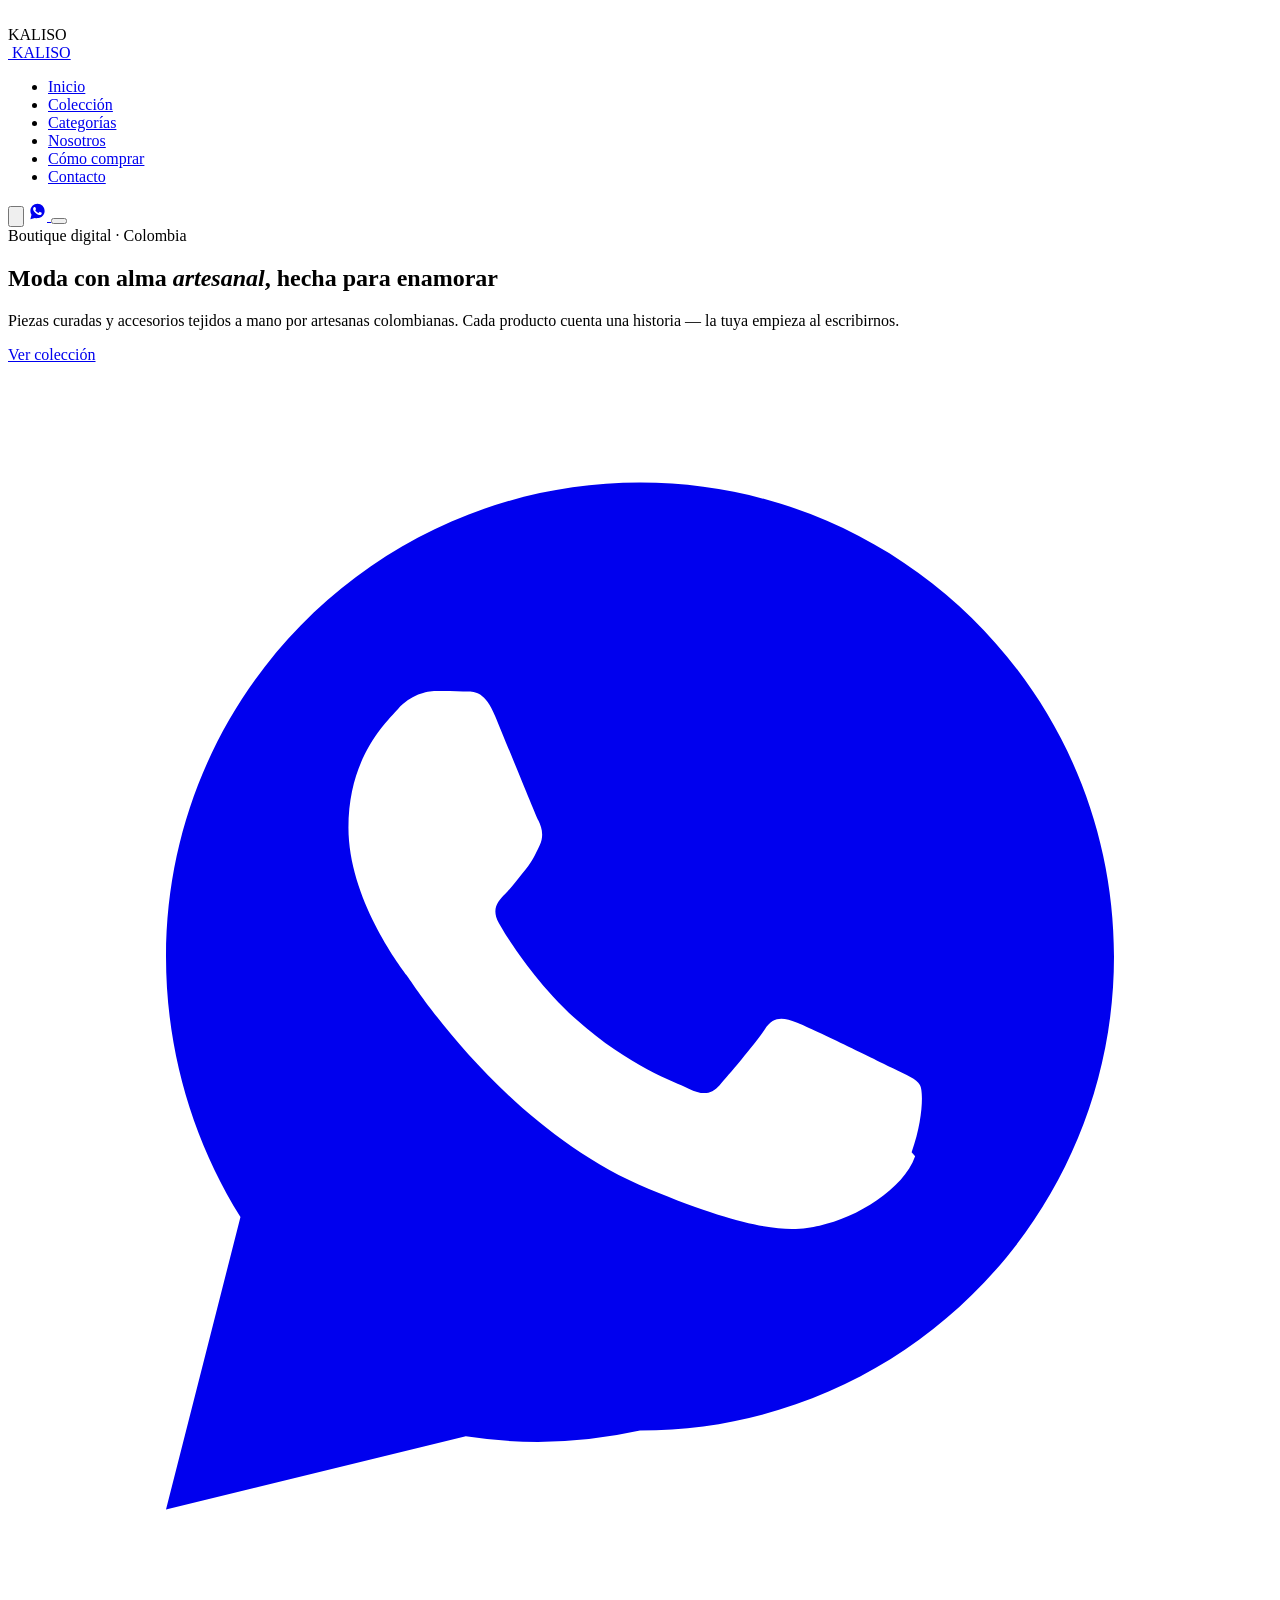
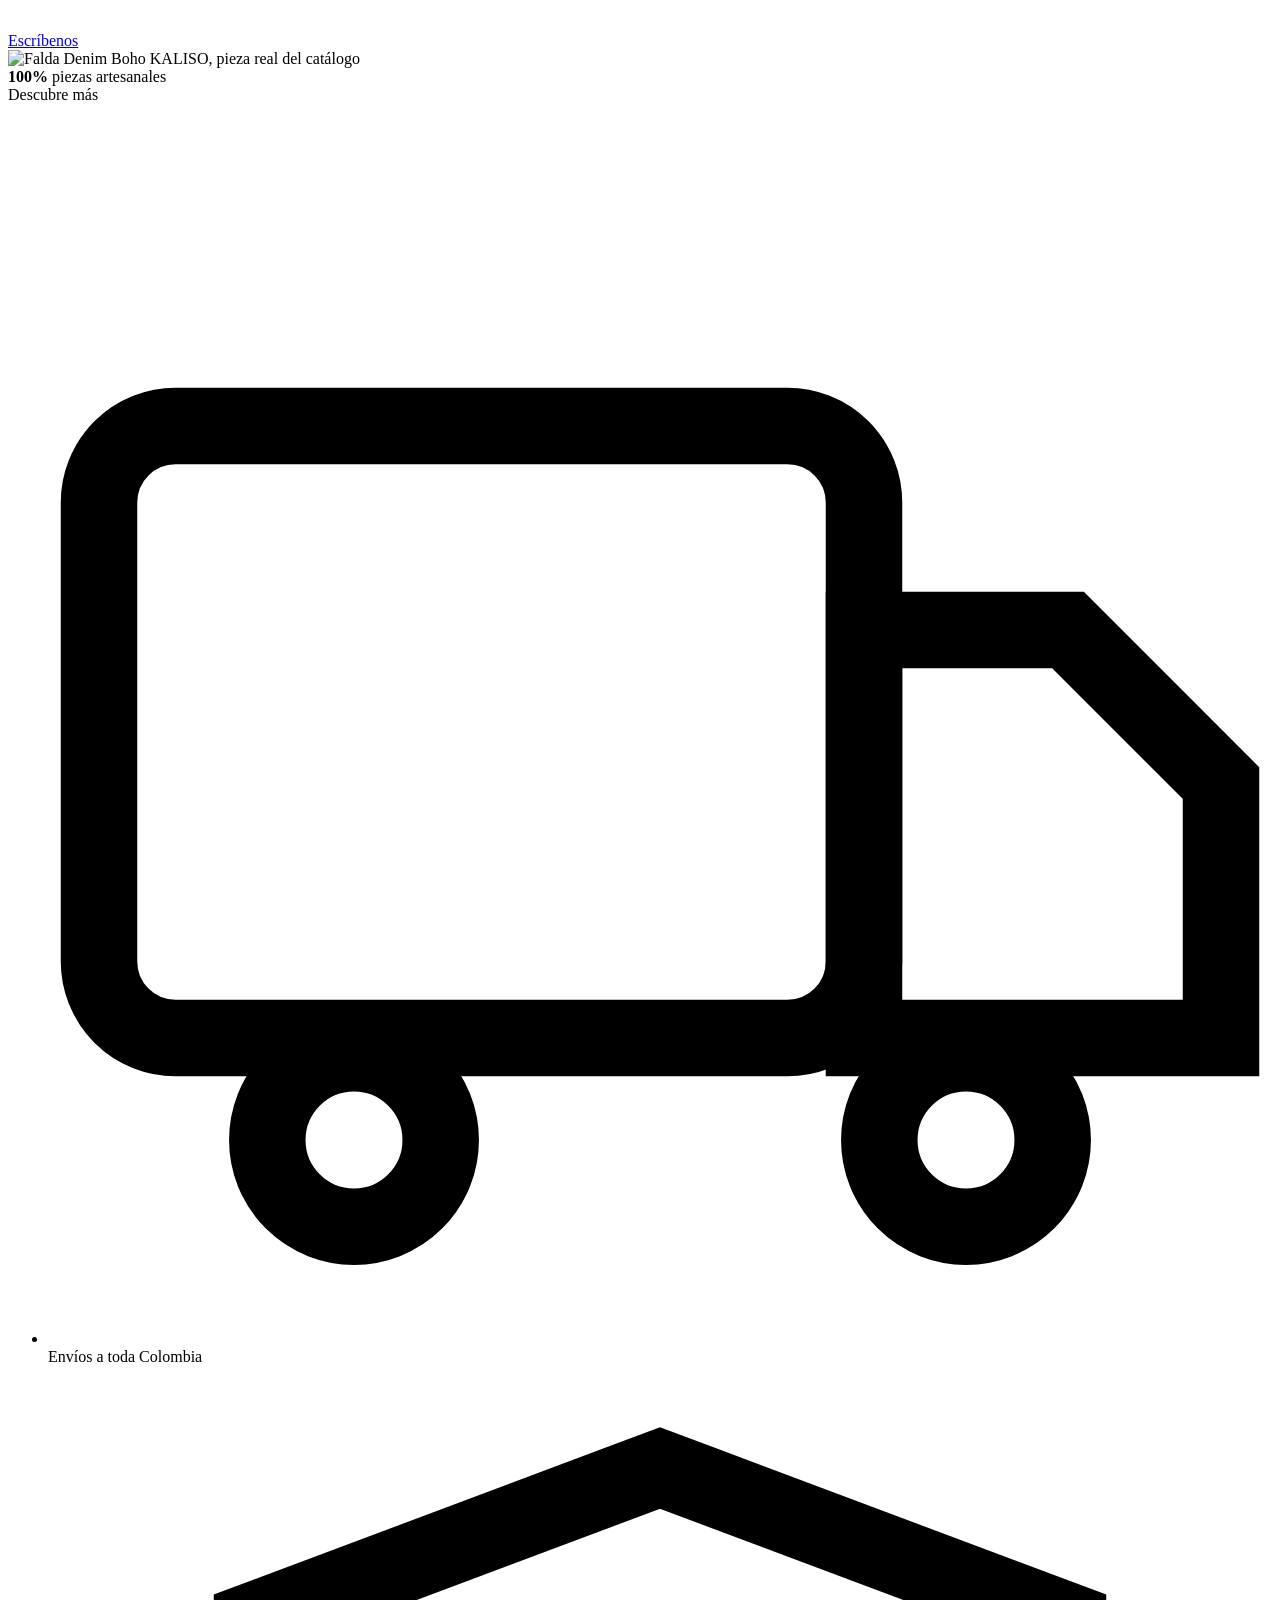
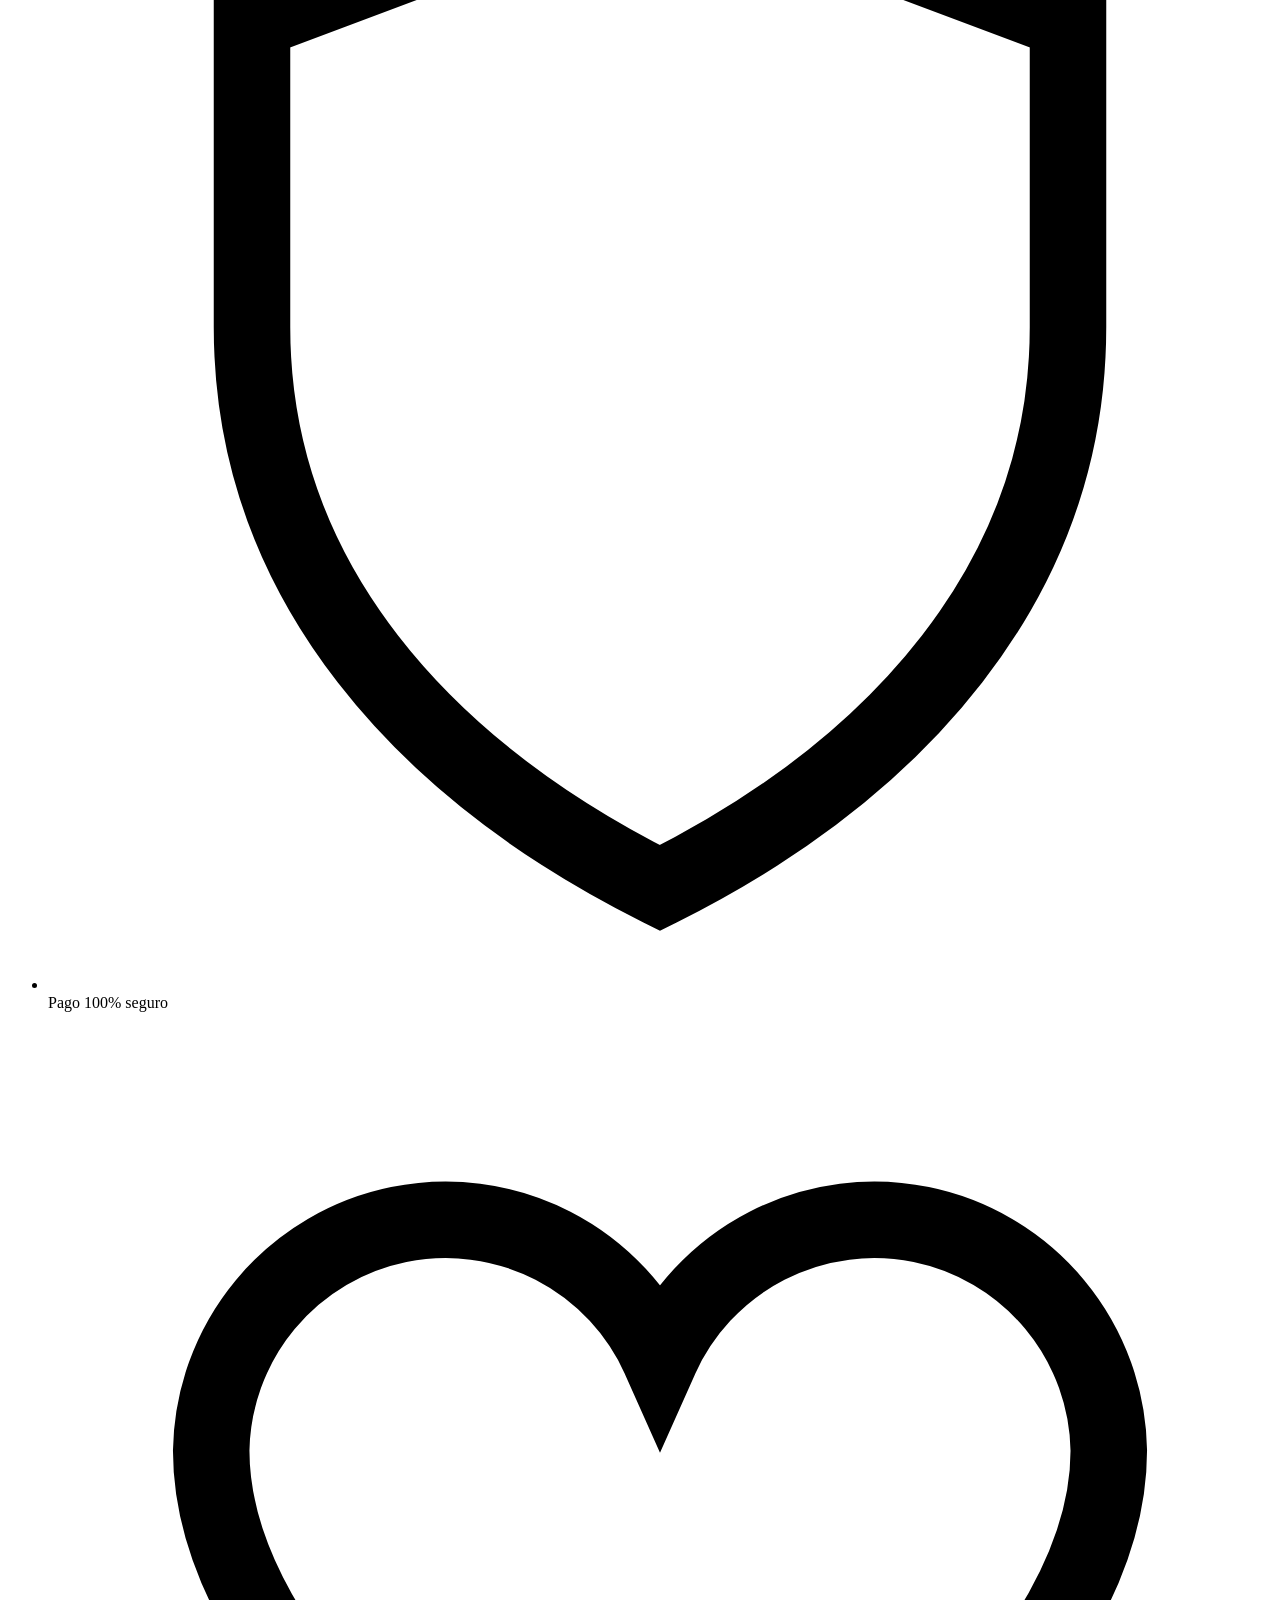
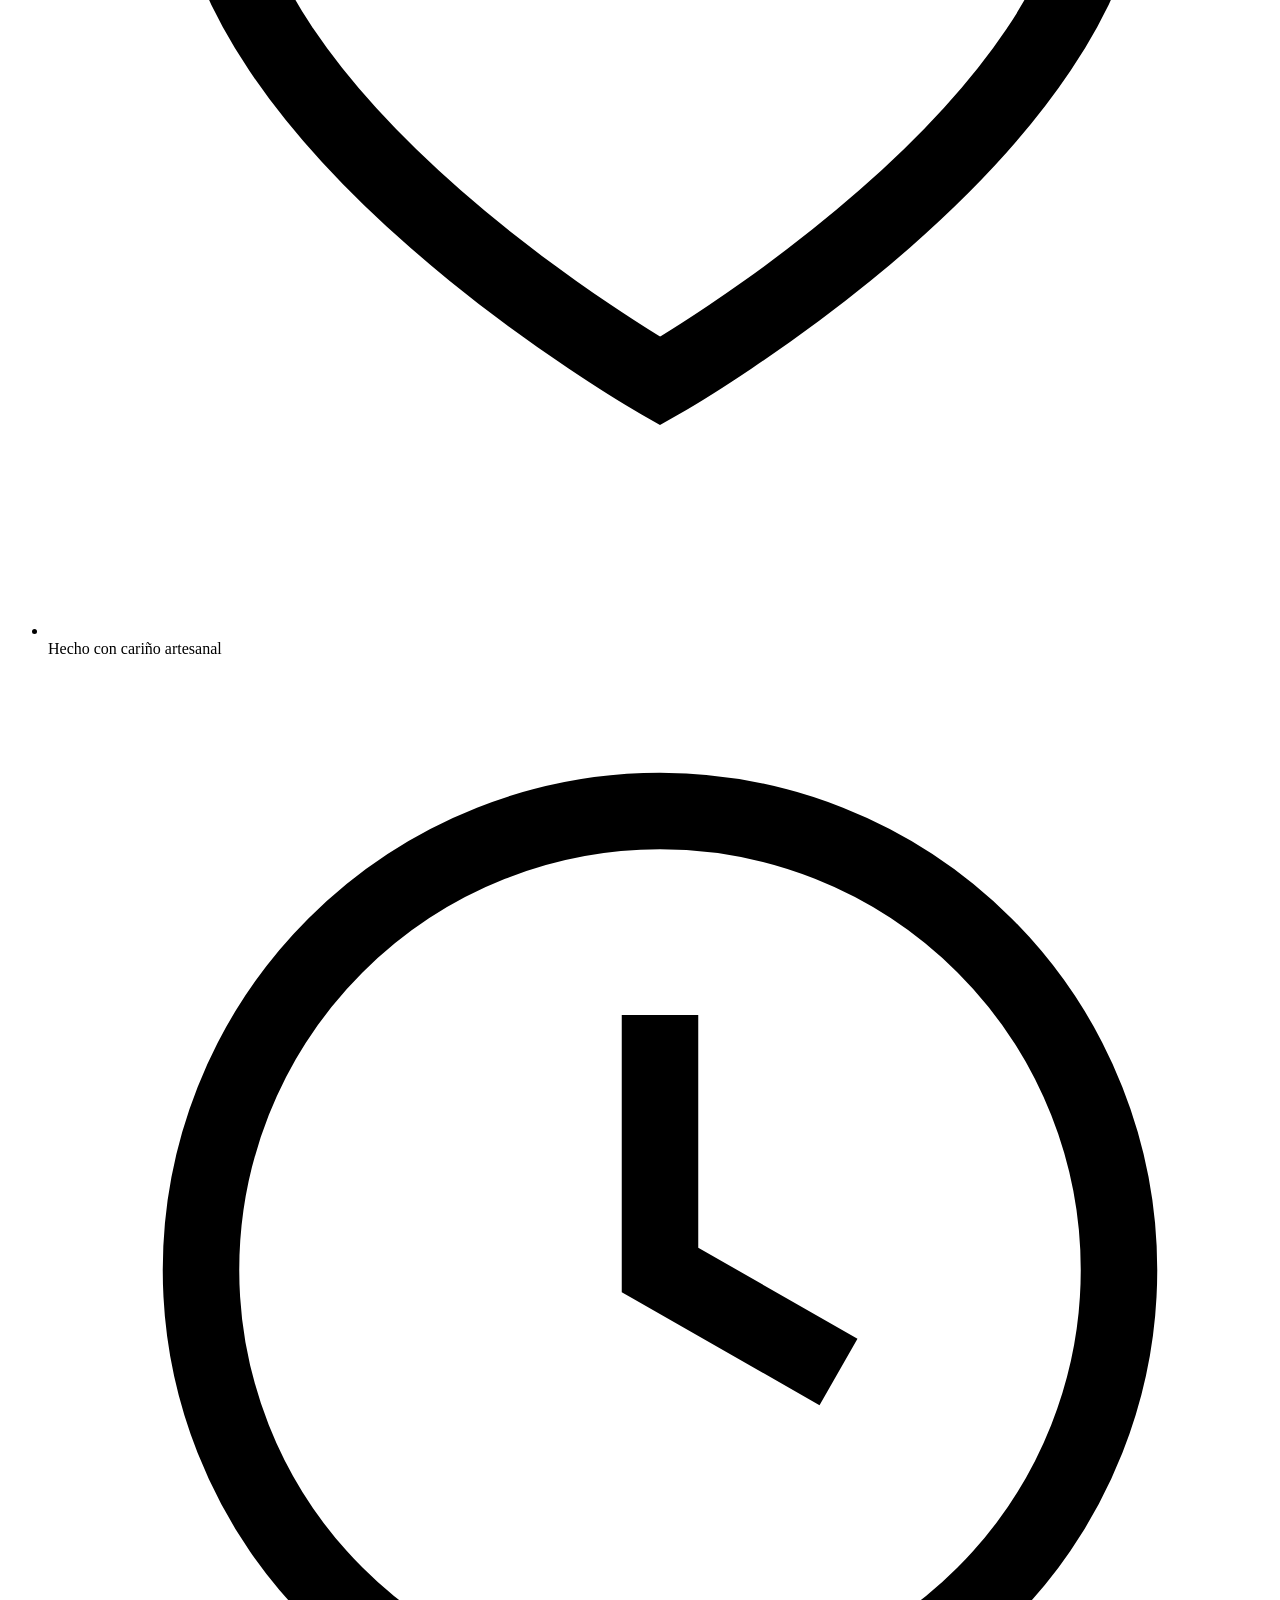
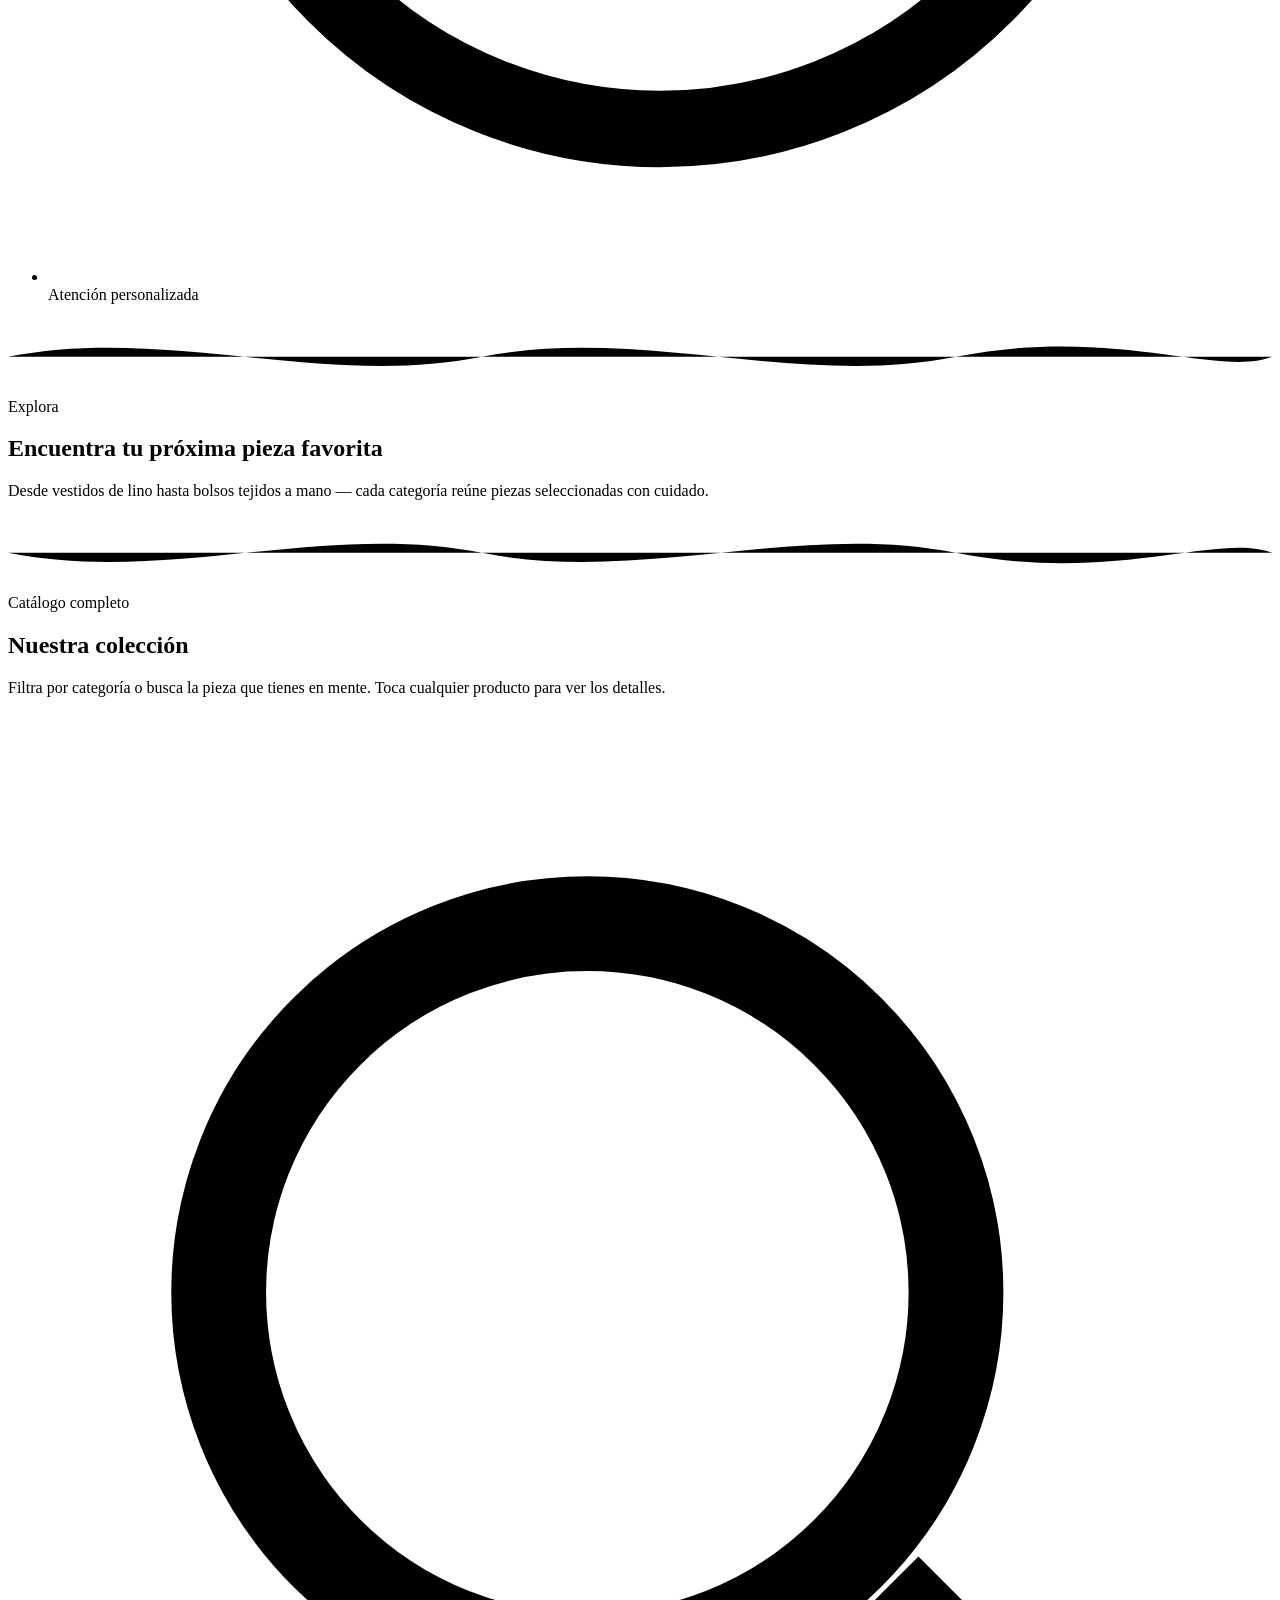
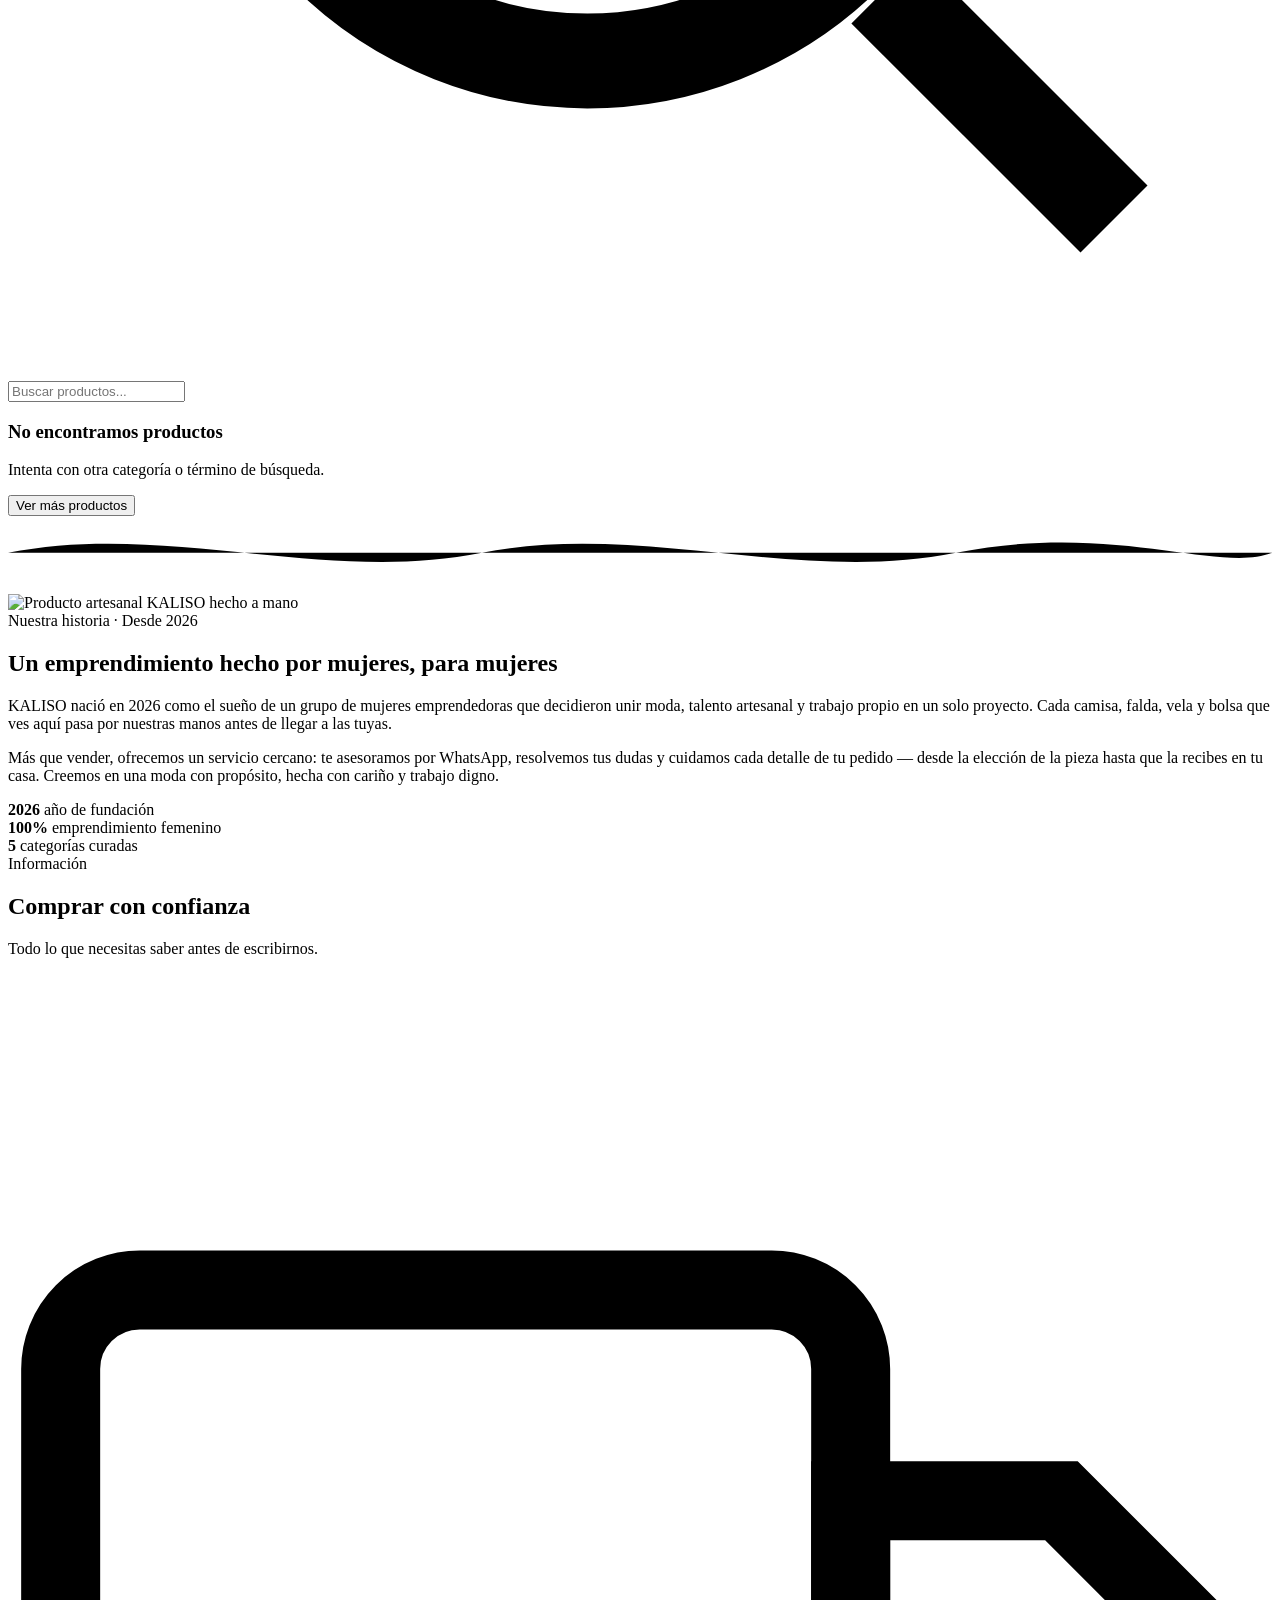
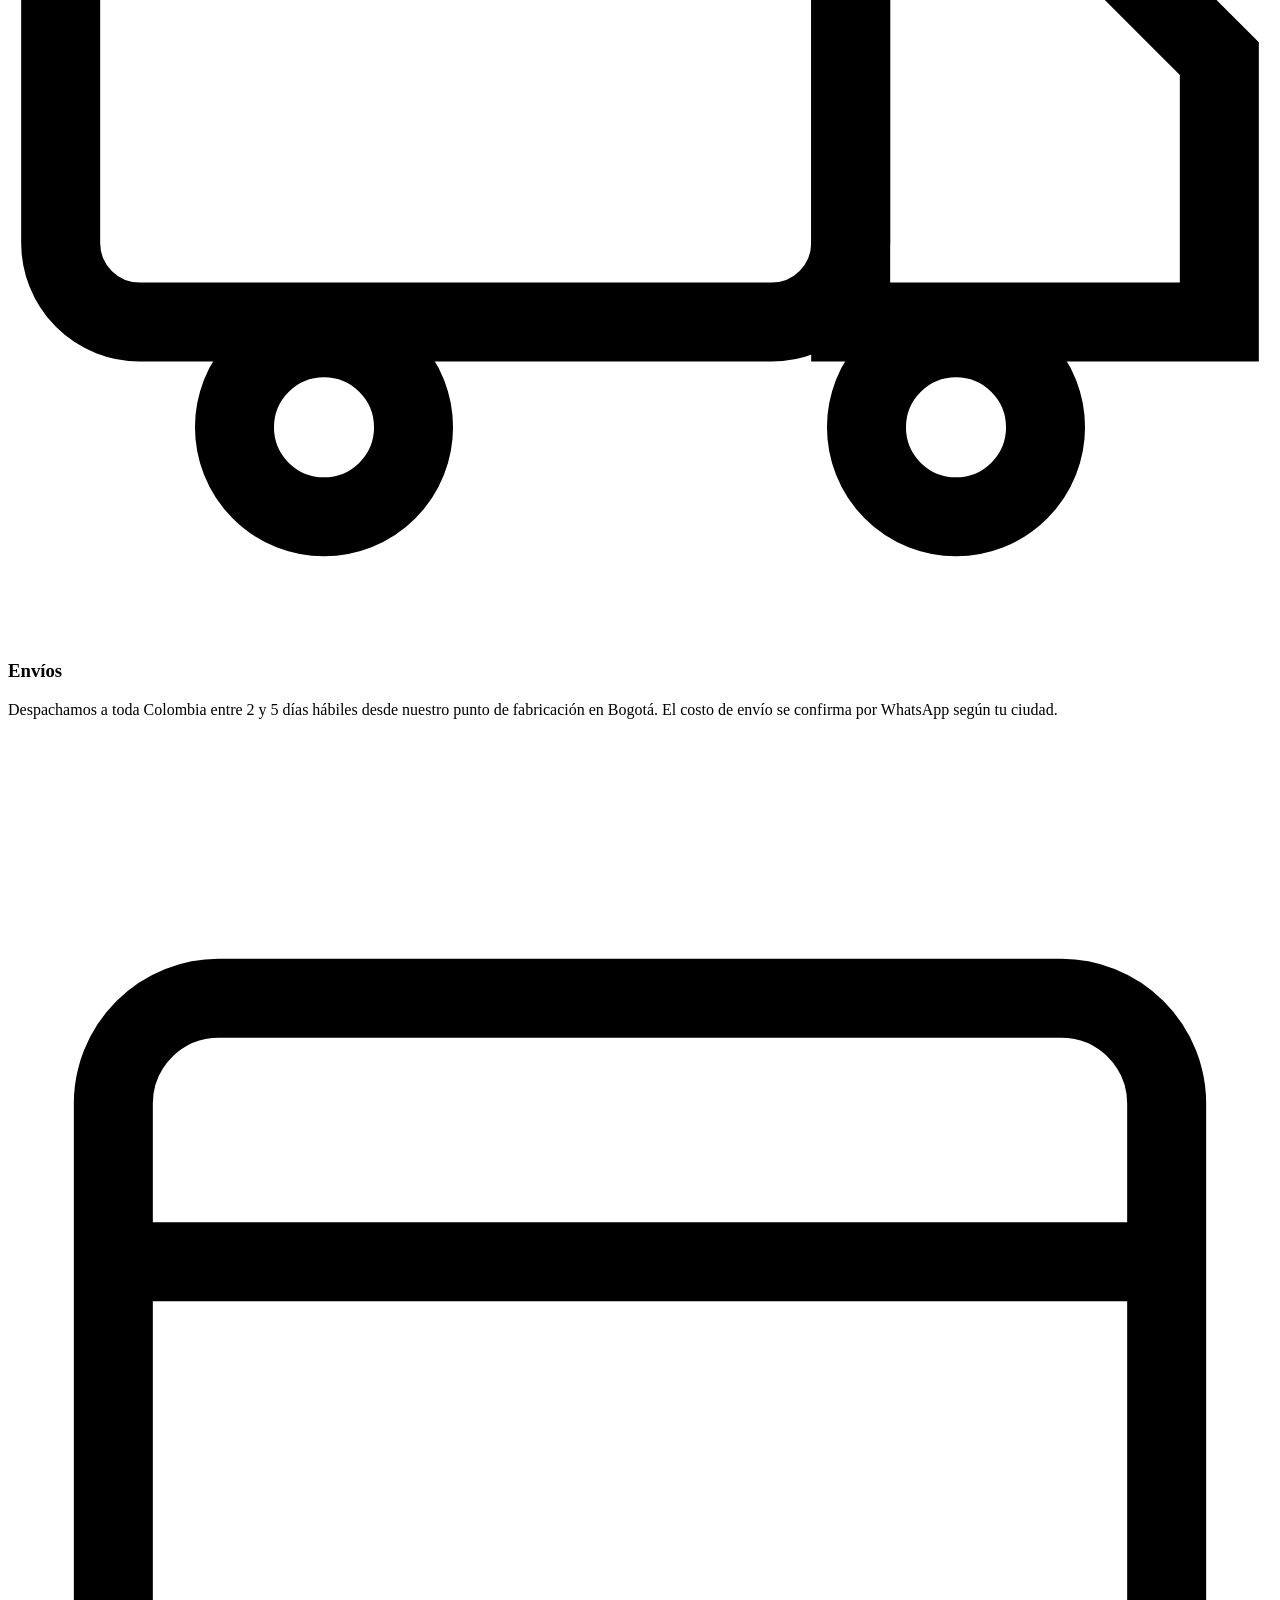
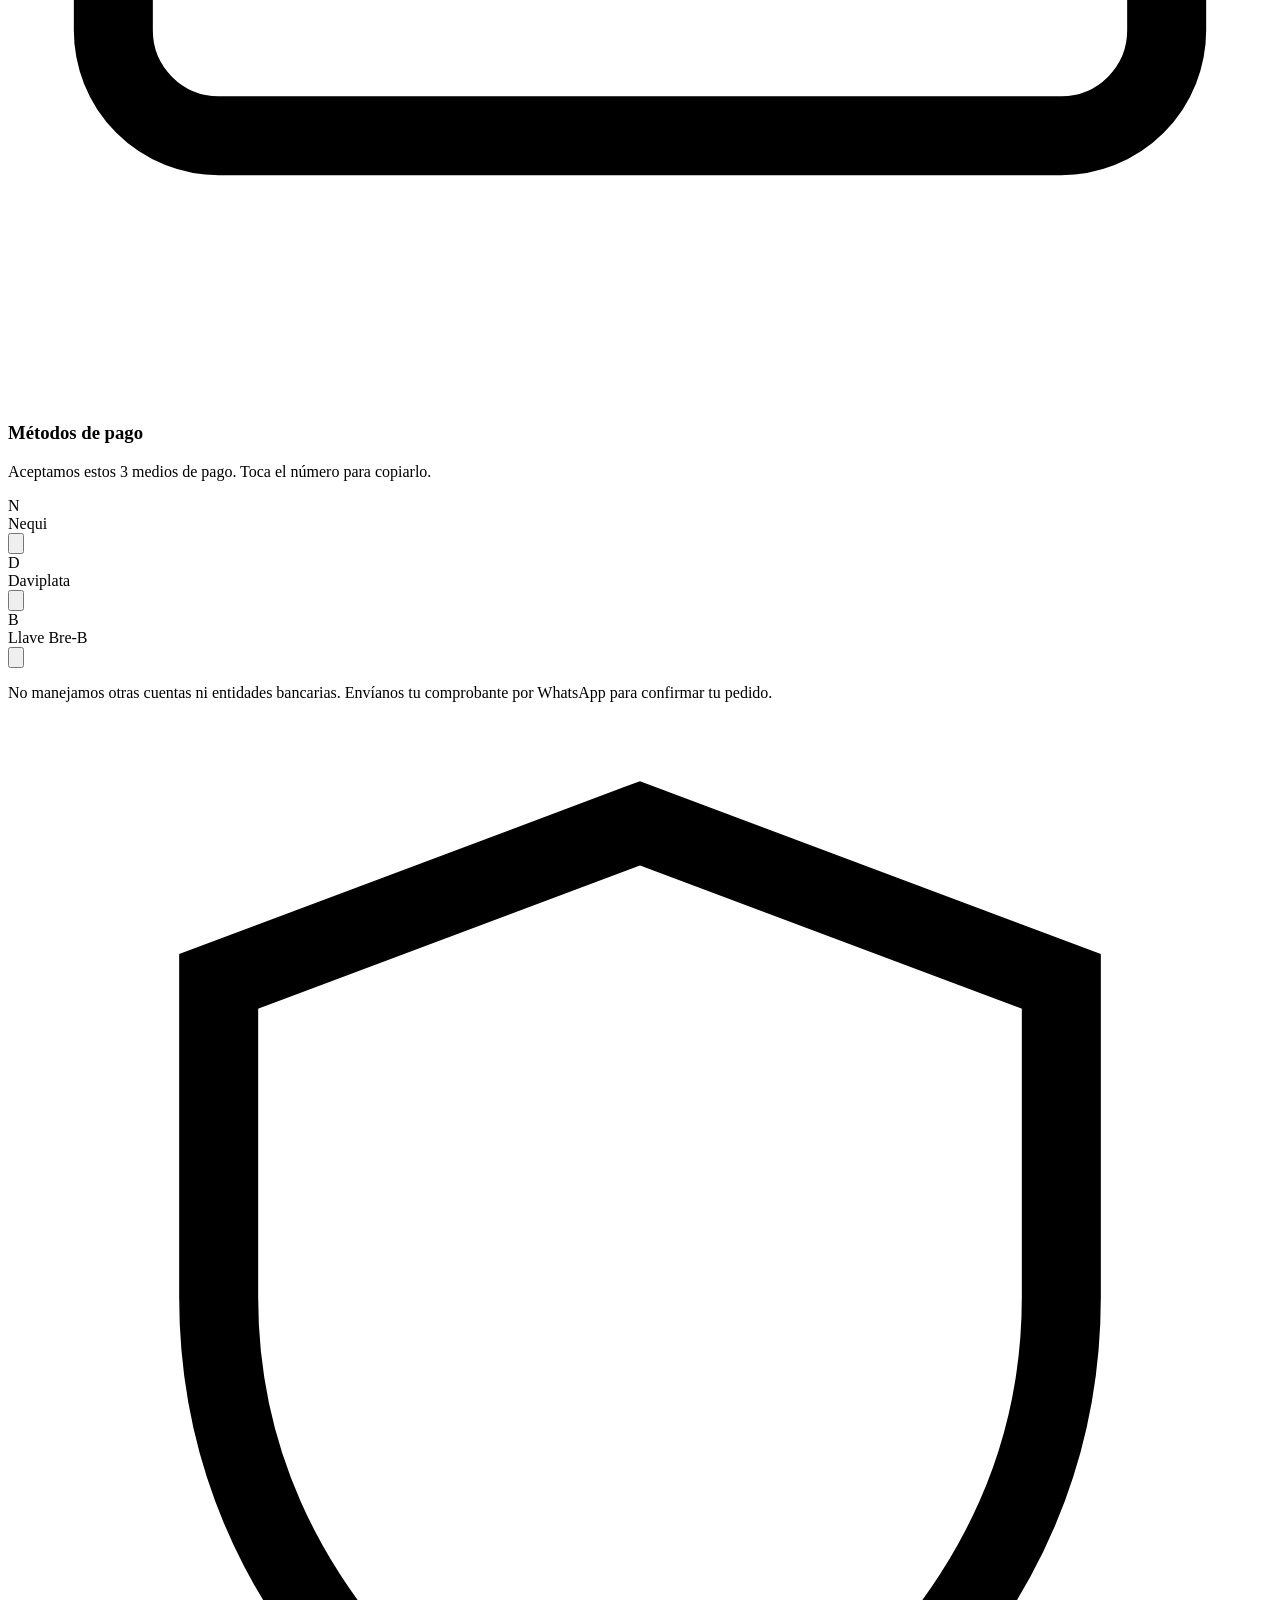
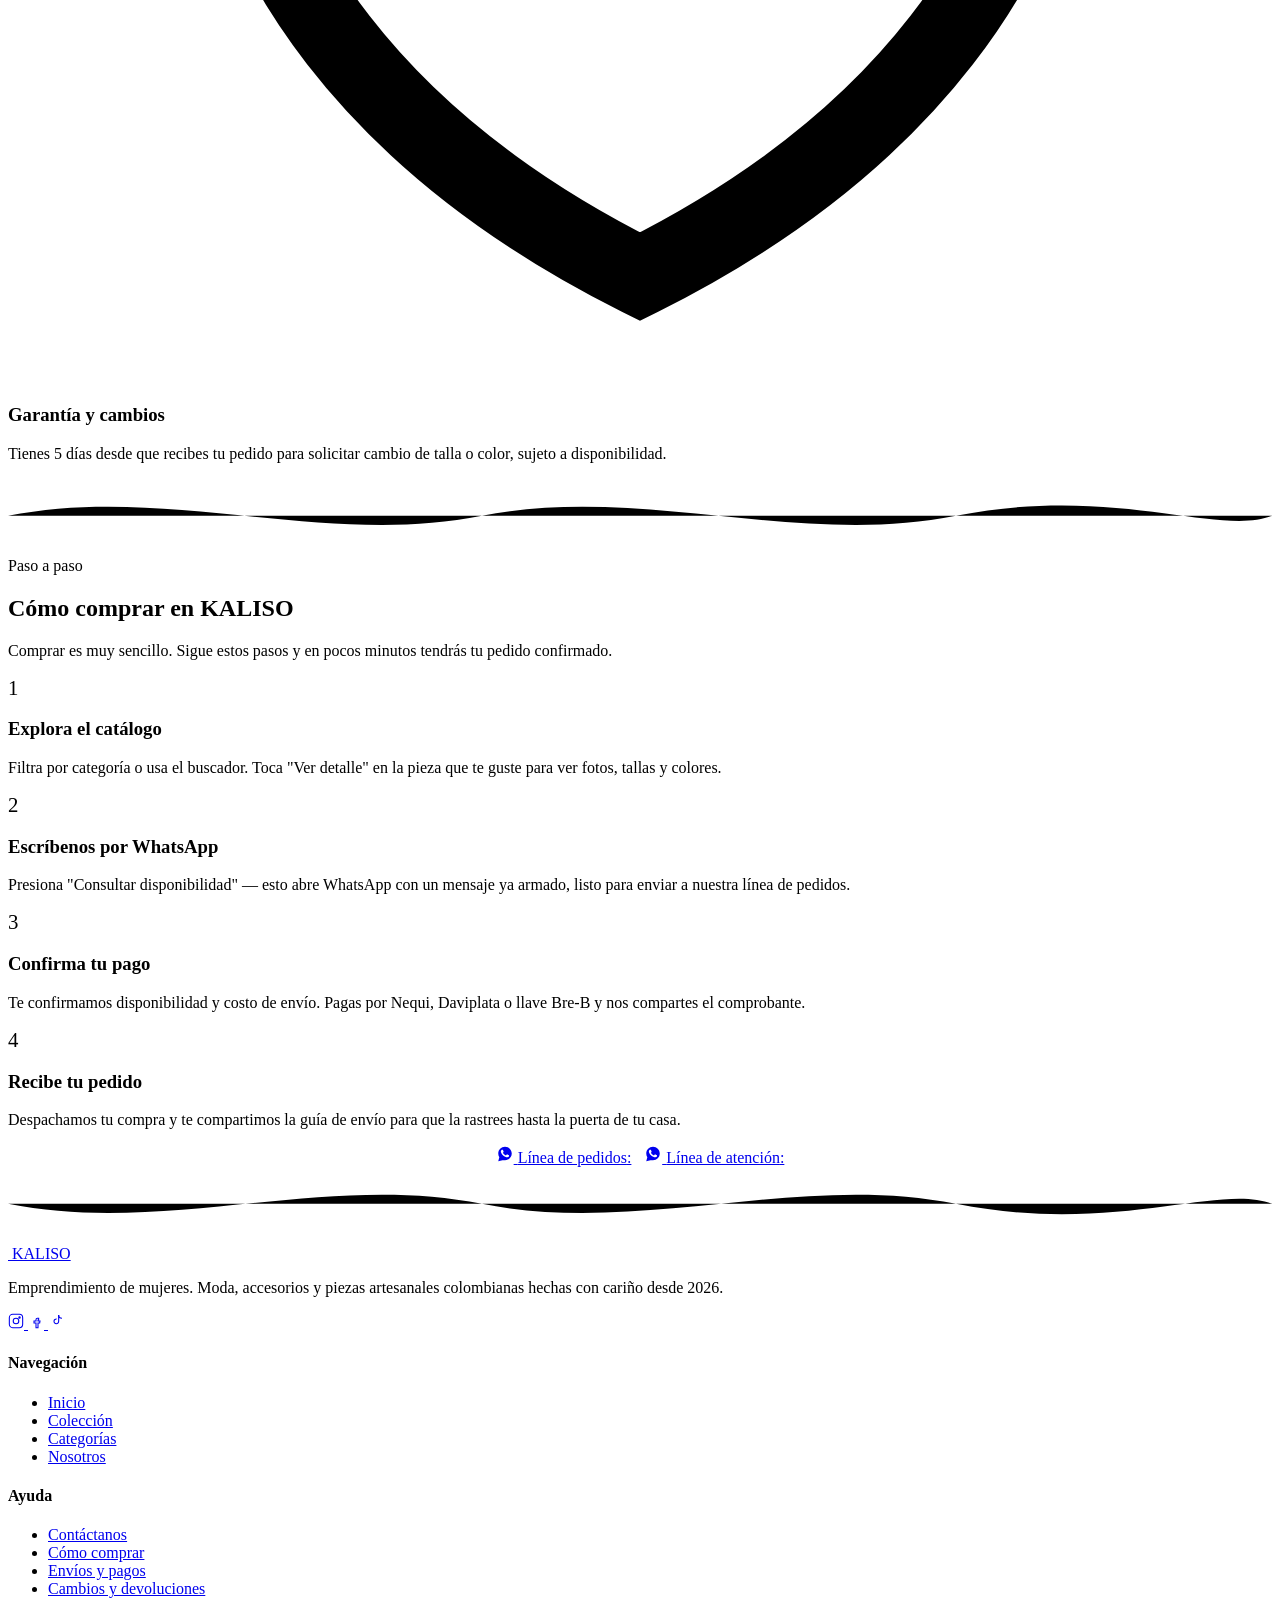
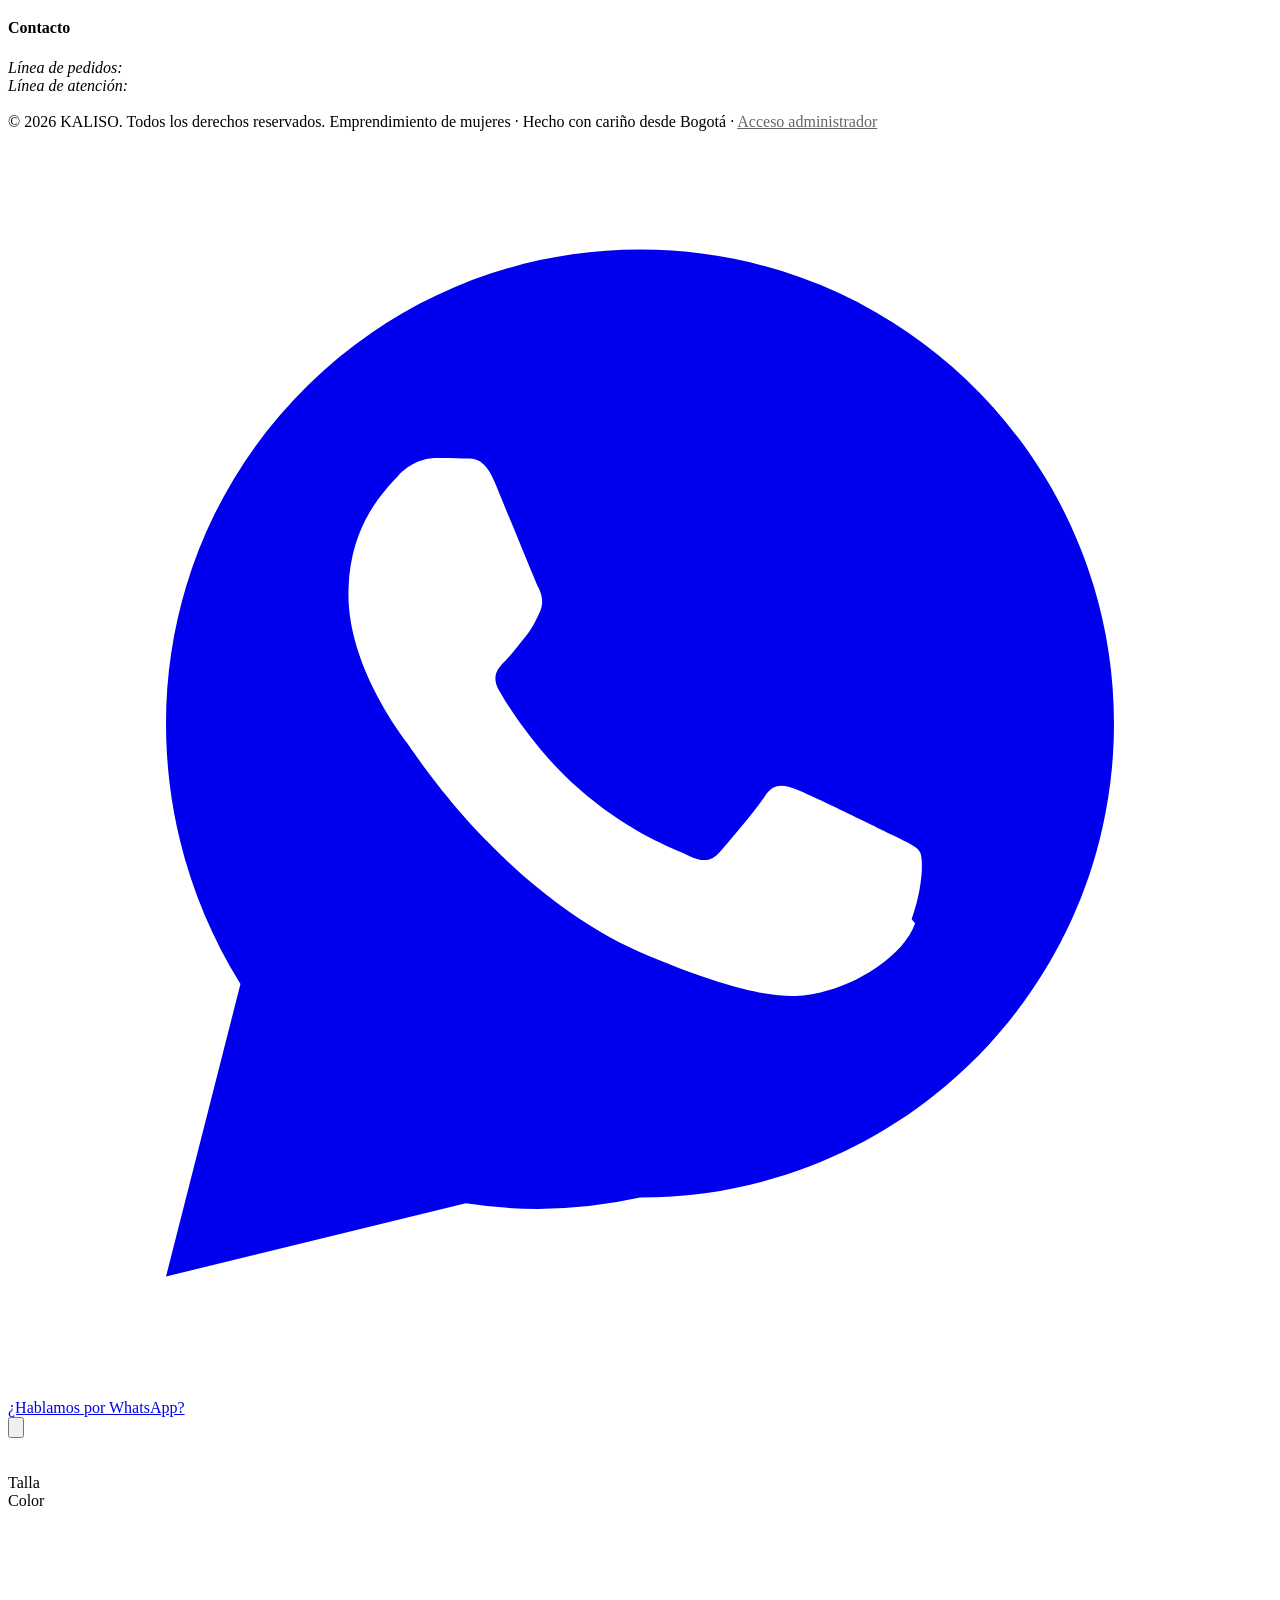
==== Downloads/kaliso/index.html @ 5f2772c3 "actualizacion catalogo y vercel" ====
<!DOCTYPE html>
<html lang="es">
<head>
<meta charset="UTF-8">
<meta name="viewport" content="width=device-width, initial-scale=1.0">
<title>KALISO — Boutique Digital | Moda y Accesorios Artesanales</title>
<meta name="description" content="Catálogo digital KALISO: moda y accesorios artesanales colombianos. Elegancia, exclusividad y cercanía. Escríbenos por WhatsApp.">

<!-- Tipografías -->
<link rel="preconnect" href="https://fonts.googleapis.com">
<link rel="preconnect" href="https://fonts.gstatic.com" crossorigin>
<link href="https://fonts.googleapis.com/css2?family=Fraunces:ital,opsz,wght@0,9..144,400;0,9..144,500;0,9..144,600;1,9..144,500&family=Jost:wght@300;400;500;600&display=swap" rel="stylesheet">

<link rel="stylesheet" href="css/style.css">
</head>
<body>

<!-- ============ LOADER INICIAL ============ -->
<div class="page-loader" id="pageLoader">
  <div class="loader-content">
    <img src="assets/marca/k-mark.png" alt="" class="loader-icon">
    <div class="loader-mark">KALISO</div>
  </div>
</div>

<!-- ============ HEADER ============ -->
<header class="site-header" id="siteHeader">
  <div class="container">
    <a href="#inicio" class="logo logo-image">
      <img src="assets/marca/k-mark.png" alt="" class="logo-icon">
      <span class="logo-text">KALISO</span>
    </a>

    <nav class="main-nav" id="mainNav">
      <ul class="nav-links">
        <li><a href="#inicio" class="active">Inicio</a></li>
        <li><a href="#coleccion">Colección</a></li>
        <li><a href="#categorias">Categorías</a></li>
        <li><a href="#nosotros">Nosotros</a></li>
        <li><a href="#como-comprar">Cómo comprar</a></li>
        <li><a href="#contacto">Contacto</a></li>
      </ul>
    </nav>

    <div class="header-actions">
      <button class="icon-btn search-toggle" type="button" aria-label="Buscar" onclick="document.getElementById('coleccion').scrollIntoView({behavior:'smooth'}); document.getElementById('searchInput').focus();">
        <svg viewBox="0 0 24 24" fill="none" stroke="currentColor" stroke-width="1.6"><circle cx="11" cy="11" r="7"/><line x1="21" y1="21" x2="16.65" y2="16.65"/></svg>
      </button>
      <a class="icon-btn" aria-label="Escríbenos por WhatsApp" data-whatsapp-default href="#">
        <svg viewBox="0 0 32 32" fill="currentColor" width="19" height="19"><path d="M16.001 3C9.373 3 4 8.373 4 15.001c0 2.348.652 4.611 1.885 6.594L4 29l7.59-1.852A11.93 11.93 0 0 0 16 27.002C22.628 27.002 28 21.63 28 15.001 28 8.373 22.628 3 16.001 3zm6.964 17.06c-.297.836-1.474 1.554-2.42 1.755-.644.137-1.486.246-4.318-.927-3.625-1.5-5.957-5.18-6.14-5.42-.18-.24-1.468-1.953-1.468-3.727s.927-2.645 1.255-3.008c.328-.363.717-.453.957-.453.24 0 .48.002.69.013.222.012.518-.084.81.617.297.715 1.01 2.47 1.097 2.65.088.18.146.39.03.63-.117.24-.176.39-.35.6-.176.21-.367.469-.524.63-.176.18-.36.376-.155.737.205.36.912 1.506 1.96 2.44 1.347 1.2 2.483 1.572 2.845 1.748.36.176.572.146.782-.088.21-.234.897-1.046 1.137-1.405.24-.36.48-.3.81-.18.328.12 2.083.982 2.44 1.16.357.18.595.27.683.42.088.15.088.87-.21 1.705z"/></svg>
      </a>
      <button class="menu-toggle" id="menuToggle" type="button" aria-label="Abrir menú">
        <span></span><span></span><span></span>
      </button>
    </div>
  </div>
</header>

<!-- ============ HERO ============ -->
<section class="hero" id="inicio">
  <div class="container">
    <div class="hero-copy">
      <span class="eyebrow">Boutique digital · Colombia</span>
      <h1>Moda con alma <em>artesanal</em>, hecha para enamorar</h1>
      <p>Piezas curadas y accesorios tejidos a mano por artesanas colombianas. Cada producto cuenta una historia — la tuya empieza al escribirnos.</p>
      <div class="hero-cta">
        <a href="#coleccion" class="btn btn-primary">Ver colección</a>
        <a href="#" class="btn btn-whatsapp" data-whatsapp-default>
          <svg viewBox="0 0 32 32" fill="currentColor"><path d="M16.001 3C9.373 3 4 8.373 4 15.001c0 2.348.652 4.611 1.885 6.594L4 29l7.59-1.852A11.93 11.93 0 0 0 16 27.002C22.628 27.002 28 21.63 28 15.001 28 8.373 22.628 3 16.001 3zm6.964 17.06c-.297.836-1.474 1.554-2.42 1.755-.644.137-1.486.246-4.318-.927-3.625-1.5-5.957-5.18-6.14-5.42-.18-.24-1.468-1.953-1.468-3.727s.927-2.645 1.255-3.008c.328-.363.717-.453.957-.453.24 0 .48.002.69.013.222.012.518-.084.81.617.297.715 1.01 2.47 1.097 2.65.088.18.146.39.03.63-.117.24-.176.39-.35.6-.176.21-.367.469-.524.63-.176.18-.36.376-.155.737.205.36.912 1.506 1.96 2.44 1.347 1.2 2.483 1.572 2.845 1.748.36.176.572.146.782-.088.21-.234.897-1.046 1.137-1.405.24-.36.48-.3.81-.18.328.12 2.083.982 2.44 1.16.357.18.595.27.683.42.088.15.088.87-.21 1.705z"/></svg>
          Escríbenos
        </a>
      </div>
    </div>

    <div class="hero-visual">
      <img src="assets/productos/falda-denim-boho.jpg" alt="Falda Denim Boho KALISO, pieza real del catálogo">
      <div class="hero-badge">
        <strong>100%</strong>
        <span>piezas artesanales</span>
      </div>
    </div>
  </div>

  <div class="hero-scroll">
    <span>Descubre más</span>
    <span class="hero-scroll-line"></span>
  </div>
</section>

<!-- ============ BARRA DE CONFIANZA ============ -->
<div class="trust-bar">
  <div class="container">
    <ul>
      <li>
        <svg viewBox="0 0 24 24" fill="none" stroke="currentColor" stroke-width="1.5"><rect x="1" y="6" width="15" height="12" rx="1.5"/><path d="M16 10h4l3 3v5h-7z"/><circle cx="6" cy="20" r="1.7"/><circle cx="18" cy="20" r="1.7"/></svg>
        Envíos a toda Colombia
      </li>
      <li>
        <svg viewBox="0 0 24 24" fill="none" stroke="currentColor" stroke-width="1.5"><path d="M12 2 4 5v6c0 5 3.4 8.7 8 11 4.6-2.3 8-6 8-11V5l-8-3z"/></svg>
        Pago 100% seguro
      </li>
      <li>
        <svg viewBox="0 0 24 24" fill="none" stroke="currentColor" stroke-width="1.5"><path d="M20.8 8.6c0 5.4-8.8 10.4-8.8 10.4S3.2 14 3.2 8.6a4.6 4.6 0 0 1 8.8-1.8 4.6 4.6 0 0 1 8.8 1.8z"/></svg>
        Hecho con cariño artesanal
      </li>
      <li>
        <svg viewBox="0 0 24 24" fill="none" stroke="currentColor" stroke-width="1.5"><circle cx="12" cy="12" r="9"/><path d="M12 7v5l3.5 2"/></svg>
        Atención personalizada
      </li>
    </ul>
  </div>
</div>

<svg class="thread-divider" viewBox="0 0 1200 70" preserveAspectRatio="none" aria-hidden="true">
  <path d="M0,35 C150,5 300,65 450,35 C600,5 750,65 900,35 C1050,5 1150,55 1200,35"/>
</svg>

<!-- ============ CATEGORÍAS ============ -->
<section class="section" id="categorias">
  <div class="container">
    <div class="section-head reveal">
      <span class="eyebrow">Explora</span>
      <h2>Encuentra tu próxima pieza favorita</h2>
      <p>Desde vestidos de lino hasta bolsos tejidos a mano — cada categoría reúne piezas seleccionadas con cuidado.</p>
    </div>
    <div class="categories-grid" id="categoriesGrid"></div>
  </div>
</section>

<svg class="thread-divider" viewBox="0 0 1200 70" preserveAspectRatio="none" aria-hidden="true">
  <path d="M0,35 C150,65 300,5 450,35 C600,65 750,5 900,35 C1050,65 1150,15 1200,35"/>
</svg>

<!-- ============ COLECCIÓN / CATÁLOGO ============ -->
<section class="section" id="coleccion">
  <div class="container">
    <div class="section-head reveal">
      <span class="eyebrow">Catálogo completo</span>
      <h2>Nuestra colección</h2>
      <p>Filtra por categoría o busca la pieza que tienes en mente. Toca cualquier producto para ver los detalles.</p>
    </div>

    <div class="catalog-toolbar">
      <div class="filter-chips" id="filterChips"></div>
      <div class="search-box">
        <svg viewBox="0 0 24 24" fill="none" stroke="currentColor" stroke-width="1.8"><circle cx="11" cy="11" r="7"/><line x1="21" y1="21" x2="16.65" y2="16.65"/></svg>
        <input type="text" id="searchInput" placeholder="Buscar productos...">
      </div>
    </div>

    <div class="products-grid" id="productsGrid"></div>

    <div class="empty-state" id="emptyState">
      <h3>No encontramos productos</h3>
      <p>Intenta con otra categoría o término de búsqueda.</p>
    </div>

    <div class="load-more-wrap" id="loadMoreWrap">
      <button type="button" class="btn btn-outline" id="loadMoreBtn">Ver más productos</button>
    </div>
  </div>
</section>

<svg class="thread-divider" viewBox="0 0 1200 70" preserveAspectRatio="none" aria-hidden="true">
  <path d="M0,35 C150,5 300,65 450,35 C600,5 750,65 900,35 C1050,5 1150,55 1200,35"/>
</svg>

<!-- ============ HISTORIA DE MARCA ============ -->
<section class="section story-section" id="nosotros">
  <div class="container story-grid">
    <div class="story-image reveal">
      <img src="assets/productos/mochila-wayuu-tricolor.jpg" alt="Producto artesanal KALISO hecho a mano">
    </div>
    <div class="story-copy reveal">
      <span class="eyebrow">Nuestra historia · Desde 2026</span>
      <h2>Un emprendimiento hecho por mujeres, para mujeres</h2>
      <p>KALISO nació en 2026 como el sueño de un grupo de mujeres emprendedoras que decidieron unir moda, talento artesanal y trabajo propio en un solo proyecto. Cada camisa, falda, vela y bolsa que ves aquí pasa por nuestras manos antes de llegar a las tuyas.</p>
      <p>Más que vender, ofrecemos un servicio cercano: te asesoramos por WhatsApp, resolvemos tus dudas y cuidamos cada detalle de tu pedido — desde la elección de la pieza hasta que la recibes en tu casa. Creemos en una moda con propósito, hecha con cariño y trabajo digno.</p>
      <div class="story-stats">
        <div>
          <strong>2026</strong>
          <span>año de fundación</span>
        </div>
        <div>
          <strong>100%</strong>
          <span>emprendimiento femenino</span>
        </div>
        <div>
          <strong>5</strong>
          <span>categorías curadas</span>
        </div>
      </div>
    </div>
  </div>
</section>

<!-- ============ ENVÍOS Y PAGOS ============ -->
<section class="section" id="envios-pagos">
  <div class="container">
    <div class="section-head reveal">
      <span class="eyebrow">Información</span>
      <h2>Comprar con confianza</h2>
      <p>Todo lo que necesitas saber antes de escribirnos.</p>
    </div>

    <div class="info-grid">
      <div class="info-card reveal">
        <div class="info-card-icon">
          <svg viewBox="0 0 24 24" fill="none" stroke="currentColor" stroke-width="1.5"><rect x="1" y="6" width="15" height="12" rx="1.5"/><path d="M16 10h4l3 3v5h-7z"/><circle cx="6" cy="20" r="1.7"/><circle cx="18" cy="20" r="1.7"/></svg>
        </div>
        <h3>Envíos</h3>
        <p>Despachamos a toda Colombia entre 2 y 5 días hábiles desde nuestro punto de fabricación en Bogotá. El costo de envío se confirma por WhatsApp según tu ciudad.</p>
      </div>
      <div class="info-card reveal">
        <div class="info-card-icon">
          <svg viewBox="0 0 24 24" fill="none" stroke="currentColor" stroke-width="1.5"><rect x="2" y="5" width="20" height="14" rx="2"/><line x1="2" y1="10" x2="22" y2="10"/></svg>
        </div>
        <h3>Métodos de pago</h3>
        <p class="payment-intro">Aceptamos estos 3 medios de pago. Toca el número para copiarlo.</p>
        <div class="payment-methods">
          <div class="payment-method-row">
            <span class="payment-badge payment-badge-nequi">N</span>
            <div class="payment-method-info">
              <span class="payment-method-label">Nequi</span>
              <span class="payment-method-value" id="paymentNequi"></span>
            </div>
            <button type="button" class="copy-btn" data-copy-id="paymentNequi" aria-label="Copiar número de Nequi">
              <svg viewBox="0 0 24 24" fill="none" stroke="currentColor" stroke-width="1.7"><rect x="9" y="9" width="12" height="12" rx="2"/><path d="M5 15H4a2 2 0 0 1-2-2V4a2 2 0 0 1 2-2h9a2 2 0 0 1 2 2v1"/></svg>
            </button>
          </div>
          <div class="payment-method-row">
            <span class="payment-badge payment-badge-daviplata">D</span>
            <div class="payment-method-info">
              <span class="payment-method-label">Daviplata</span>
              <span class="payment-method-value" id="paymentDaviplata"></span>
            </div>
             <button type="button" class="copy-btn" data-copy-id="paymentDaviplata" aria-label="Copiar número de Daviplata">
              <svg viewBox="0 0 24 24" fill="none" stroke="currentColor" stroke-width="1.7"><rect x="9" y="9" width="12" height="12" rx="2"/><path d="M5 15H4a2 2 0 0 1-2-2V4a2 2 0 0 1 2-2h9a2 2 0 0 1 2 2v1"/></svg>
            </button>
          </div>
          <div class="payment-method-row">
            <span class="payment-badge payment-badge-breb">B</span>
            <div class="payment-method-info">
              <span class="payment-method-label">Llave Bre-B</span>
              <span class="payment-method-value" id="paymentBreb"></span>
            </div>
            <button type="button" class="copy-btn" data-copy-id="paymentBreb" aria-label="Copiar llave Bre-B">
              <svg viewBox="0 0 24 24" fill="none" stroke="currentColor" stroke-width="1.7"><rect x="9" y="9" width="12" height="12" rx="2"/><path d="M5 15H4a2 2 0 0 1-2-2V4a2 2 0 0 1 2-2h9a2 2 0 0 1 2 2v1"/></svg>
            </button>
          </div>
        </div>
        <p class="payment-note">No manejamos otras cuentas ni entidades bancarias. Envíanos tu comprobante por WhatsApp para confirmar tu pedido.</p>
      </div>
      <div class="info-card reveal">
        <div class="info-card-icon">
          <svg viewBox="0 0 24 24" fill="none" stroke="currentColor" stroke-width="1.5"><path d="M12 2 4 5v6c0 5 3.4 8.7 8 11 4.6-2.3 8-6 8-11V5l-8-3z"/></svg>
        </div>
        <h3>Garantía y cambios</h3>
        <p>Tienes 5 días desde que recibes tu pedido para solicitar cambio de talla o color, sujeto a disponibilidad.</p>
      </div>
    </div>
  </div>
</section>

<svg class="thread-divider" viewBox="0 0 1200 70" preserveAspectRatio="none" aria-hidden="true">
  <path d="M0,35 C150,5 300,65 450,35 C600,5 750,65 900,35 C1050,5 1150,55 1200,35"/>
</svg>

<!-- ============ CÓMO COMPRAR ============ -->
<section class="section" id="como-comprar" style="background:var(--color-sand);">
  <div class="container">
    <div class="section-head reveal">
      <span class="eyebrow">Paso a paso</span>
      <h2>Cómo comprar en KALISO</h2>
      <p>Comprar es muy sencillo. Sigue estos pasos y en pocos minutos tendrás tu pedido confirmado.</p>
    </div>

    <div class="info-grid">
      <div class="info-card reveal">
        <div class="info-card-icon"><span style="font-family:var(--font-display); font-size:1.3rem; color:var(--color-gold);">1</span></div>
        <h3>Explora el catálogo</h3>
        <p>Filtra por categoría o usa el buscador. Toca "Ver detalle" en la pieza que te guste para ver fotos, tallas y colores.</p>
      </div>
      <div class="info-card reveal">
        <div class="info-card-icon"><span style="font-family:var(--font-display); font-size:1.3rem; color:var(--color-gold);">2</span></div>
        <h3>Escríbenos por WhatsApp</h3>
        <p>Presiona "Consultar disponibilidad" — esto abre WhatsApp con un mensaje ya armado, listo para enviar a nuestra línea de pedidos.</p>
      </div>
      <div class="info-card reveal">
        <div class="info-card-icon"><span style="font-family:var(--font-display); font-size:1.3rem; color:var(--color-gold);">3</span></div>
        <h3>Confirma tu pago</h3>
        <p>Te confirmamos disponibilidad y costo de envío. Pagas por Nequi, Daviplata o llave Bre-B y nos compartes el comprobante.</p>
      </div>
      <div class="info-card reveal">
        <div class="info-card-icon"><span style="font-family:var(--font-display); font-size:1.3rem; color:var(--color-gold);">4</span></div>
        <h3>Recibe tu pedido</h3>
        <p>Despachamos tu compra y te compartimos la guía de envío para que la rastrees hasta la puerta de tu casa.</p>
      </div>
    </div>

    <div style="display:flex; gap:0.8rem; flex-wrap:wrap; margin-top:var(--space-lg); justify-content:center;">
      <a href="#" class="btn btn-whatsapp" data-whatsapp-default>
        <svg viewBox="0 0 32 32" fill="currentColor" width="18" height="18"><path d="M16.001 3C9.373 3 4 8.373 4 15.001c0 2.348.652 4.611 1.885 6.594L4 29l7.59-1.852A11.93 11.93 0 0 0 16 27.002C22.628 27.002 28 21.63 28 15.001 28 8.373 22.628 3 16.001 3zm6.964 17.06c-.297.836-1.474 1.554-2.42 1.755-.644.137-1.486.246-4.318-.927-3.625-1.5-5.957-5.18-6.14-5.42-.18-.24-1.468-1.953-1.468-3.727s.927-2.645 1.255-3.008c.328-.363.717-.453.957-.453.24 0 .48.002.69.013.222.012.518-.084.81.617.297.715 1.01 2.47 1.097 2.65.088.18.146.39.03.63-.117.24-.176.39-.35.6-.176.21-.367.469-.524.63-.176.18-.36.376-.155.737.205.36.912 1.506 1.96 2.44 1.347 1.2 2.483 1.572 2.845 1.748.36.176.572.146.782-.088.21-.234.897-1.046 1.137-1.405.24-.36.48-.3.81-.18.328.12 2.083.982 2.44 1.16.357.18.595.27.683.42.088.15.088.87-.21 1.705z"/></svg>
        <span class="js-whatsapp1-label">Línea de pedidos</span>: <span class="js-whatsapp1-number"></span>
      </a>
      <a href="#" class="btn btn-whatsapp" data-whatsapp-secondary>
        <svg viewBox="0 0 32 32" fill="currentColor" width="18" height="18"><path d="M16.001 3C9.373 3 4 8.373 4 15.001c0 2.348.652 4.611 1.885 6.594L4 29l7.59-1.852A11.93 11.93 0 0 0 16 27.002C22.628 27.002 28 21.63 28 15.001 28 8.373 22.628 3 16.001 3zm6.964 17.06c-.297.836-1.474 1.554-2.42 1.755-.644.137-1.486.246-4.318-.927-3.625-1.5-5.957-5.18-6.14-5.42-.18-.24-1.468-1.953-1.468-3.727s.927-2.645 1.255-3.008c.328-.363.717-.453.957-.453.24 0 .48.002.69.013.222.012.518-.084.81.617.297.715 1.01 2.47 1.097 2.65.088.18.146.39.03.63-.117.24-.176.39-.35.6-.176.21-.367.469-.524.63-.176.18-.36.376-.155.737.205.36.912 1.506 1.96 2.44 1.347 1.2 2.483 1.572 2.845 1.748.36.176.572.146.782-.088.21-.234.897-1.046 1.137-1.405.24-.36.48-.3.81-.18.328.12 2.083.982 2.44 1.16.357.18.595.27.683.42.088.15.088.87-.21 1.705z"/></svg>
        <span class="js-whatsapp2-label">Línea de atención</span>: <span class="js-whatsapp2-number"></span>
      </a>
    </div>
  </div>
</section>

<svg class="thread-divider" viewBox="0 0 1200 70" preserveAspectRatio="none" aria-hidden="true">
  <path d="M0,35 C150,65 300,5 450,35 C600,65 750,5 900,35 C1050,65 1150,15 1200,35"/>
</svg>

<!-- ============ FOOTER ============ -->
<footer class="site-footer" id="contacto">
  <div class="container">
    <div class="footer-grid">
      <div class="footer-brand">
        <a href="#inicio" class="logo logo-image">
          <img src="assets/marca/k-mark.png" alt="" class="logo-icon">
          <span class="logo-text">KALISO</span>
        </a>
        <p>Emprendimiento de mujeres. Moda, accesorios y piezas artesanales colombianas hechas con cariño desde 2026.</p>
        <div class="footer-social">
          <a href="#" id="instagramLink" target="_blank" rel="noopener" aria-label="Instagram">
            <svg viewBox="0 0 24 24" fill="none" stroke="currentColor" stroke-width="1.6" width="16" height="16"><rect x="2" y="2" width="20" height="20" rx="5"/><circle cx="12" cy="12" r="4.2"/><circle cx="17.3" cy="6.7" r="1"/></svg>
          </a>
          <a href="#" id="facebookLink" target="_blank" rel="noopener" aria-label="Facebook">
            <svg viewBox="0 0 24 24" fill="none" stroke="currentColor" stroke-width="1.6" width="16" height="16"><path d="M16 8h-2a2 2 0 0 0-2 2v2H9v3h3v7h3v-7h2.5l.5-3H15v-1.5a.5.5 0 0 1 .5-.5H16z"/></svg>
          </a>
          <a href="#" id="tiktokLink" target="_blank" rel="noopener" aria-label="TikTok">
            <svg viewBox="0 0 24 24" fill="none" stroke="currentColor" stroke-width="1.6" width="16" height="16"><path d="M16 3v9.5a3.5 3.5 0 1 1-3-3.46"/><path d="M16 3a5 5 0 0 0 5 5"/></svg>
          </a>
        </div>
      </div>

      <div class="footer-col">
        <h4>Navegación</h4>
        <ul>
          <li><a href="#inicio">Inicio</a></li>
          <li><a href="#coleccion">Colección</a></li>
          <li><a href="#categorias">Categorías</a></li>
          <li><a href="#nosotros">Nosotros</a></li>
        </ul>
      </div>

      <div class="footer-col">
        <h4>Ayuda</h4>
        <ul>
          <li><a href="#" data-whatsapp-default>Contáctanos</a></li>
          <li><a href="#como-comprar">Cómo comprar</a></li>
          <li><a href="#envios-pagos">Envíos y pagos</a></li>
          <li><a href="#envios-pagos">Cambios y devoluciones</a></li>
        </ul>
      </div>

      <div class="footer-col">
        <h4>Contacto</h4>
        <address>
          <span class="js-whatsapp1-label">Línea de pedidos</span>: <span class="js-whatsapp1-number"></span><br>
          <span class="js-whatsapp2-label">Línea de atención</span>: <span class="js-whatsapp2-number"></span><br>
          <a href="#" id="footerEmailLink"></a><br>
          <span id="footerAddress"></span>
        </address>
      </div>
    </div>

    <div class="footer-bottom">
      <span>&copy; <span id="footerYear"></span> <span id="brandNameFooter">KALISO</span>. Todos los derechos reservados.</span>
      <span>Emprendimiento de mujeres · Hecho con cariño desde Bogotá · <a href="admin.html" style="color:inherit; opacity:0.6; text-decoration:underline;">Acceso administrador</a></span>
    </div>
  </div>
</footer>

<!-- ============ WHATSAPP FLOTANTE ============ -->
<a href="#" class="whatsapp-float" data-whatsapp-default aria-label="Escríbenos por WhatsApp">
  <svg viewBox="0 0 32 32" fill="currentColor"><path d="M16.001 3C9.373 3 4 8.373 4 15.001c0 2.348.652 4.611 1.885 6.594L4 29l7.59-1.852A11.93 11.93 0 0 0 16 27.002C22.628 27.002 28 21.63 28 15.001 28 8.373 22.628 3 16.001 3zm6.964 17.06c-.297.836-1.474 1.554-2.42 1.755-.644.137-1.486.246-4.318-.927-3.625-1.5-5.957-5.18-6.14-5.42-.18-.24-1.468-1.953-1.468-3.727s.927-2.645 1.255-3.008c.328-.363.717-.453.957-.453.24 0 .48.002.69.013.222.012.518-.084.81.617.297.715 1.01 2.47 1.097 2.65.088.18.146.39.03.63-.117.24-.176.39-.35.6-.176.21-.367.469-.524.63-.176.18-.36.376-.155.737.205.36.912 1.506 1.96 2.44 1.347 1.2 2.483 1.572 2.845 1.748.36.176.572.146.782-.088.21-.234.897-1.046 1.137-1.405.24-.36.48-.3.81-.18.328.12 2.083.982 2.44 1.16.357.18.595.27.683.42.088.15.088.87-.21 1.705z"/></svg>
  <span class="whatsapp-tooltip">¿Hablamos por WhatsApp?</span>
</a>

<!-- ============ MODAL DE PRODUCTO ============ -->
<div class="modal-overlay" id="modalOverlay">
  <div class="modal" role="dialog" aria-modal="true" aria-label="Detalle de producto">
    <button class="modal-close" id="modalClose" aria-label="Cerrar">
      <svg viewBox="0 0 24 24" fill="none" stroke="currentColor" stroke-width="2"><line x1="5" y1="5" x2="19" y2="19"/><line x1="19" y1="5" x2="5" y2="19"/></svg>
    </button>

    <div class="modal-gallery">
      <div class="modal-gallery-main">
        <img id="modalMainImage" src="" alt="">
      </div>
      <div class="modal-gallery-thumbs" id="modalThumbs"></div>
    </div>

    <div class="modal-body">
      <div class="modal-tags" id="modalTags"></div>
      <span class="modal-category" id="modalCategory"></span>
      <h3 id="modalName"></h3>

      <div class="modal-price-row">
        <span class="modal-price" id="modalPrice"></span>
        <span class="product-price-old" id="modalOldPrice"></span>
      </div>

      <p class="modal-desc" id="modalDesc"></p>

      <div class="modal-option-group" id="modalSizesGroup">
        <span class="modal-option-label">Talla</span>
        <div class="option-pills"></div>
      </div>

      <div class="modal-option-group" id="modalColorsGroup">
        <span class="modal-option-label">Color</span>
        <div class="option-pills"></div>
      </div>

      <ul class="modal-details" id="modalDetailsList"></ul>

      <div class="modal-actions">
        <a class="btn btn-whatsapp" id="modalWhatsappBtn" target="_blank" rel="noopener">
          <svg viewBox="0 0 32 32" fill="currentColor"><path d="M16.001 3C9.373 3 4 8.373 4 15.001c0 2.348.652 4.611 1.885 6.594L4 29l7.59-1.852A11.93 11.93 0 0 0 16 27.002C22.628 27.002 28 21.63 28 15.001 28 8.373 22.628 3 16.001 3zm6.964 17.06c-.297.836-1.474 1.554-2.42 1.755-.644.137-1.486.246-4.318-.927-3.625-1.5-5.957-5.18-6.14-5.42-.18-.24-1.468-1.953-1.468-3.727s.927-2.645 1.255-3.008c.328-.363.717-.453.957-.453.24 0 .48.002.69.013.222.012.518-.084.81.617.297.715 1.01 2.47 1.097 2.65.088.18.146.39.03.63-.117.24-.176.39-.35.6-.176.21-.367.469-.524.63-.176.18-.36.376-.155.737.205.36.912 1.506 1.96 2.44 1.347 1.2 2.483 1.572 2.845 1.748.36.176.572.146.782-.088.21-.234.897-1.046 1.137-1.405.24-.36.48-.3.81-.18.328.12 2.083.982 2.44 1.16.357.18.595.27.683.42.088.15.088.87-.21 1.705z"/></svg>
          Consultar disponibilidad
        </a>
      </div>
      <p class="modal-stock-note" id="modalStockNote"></p>
    </div>
  </div>
</div>

<script src="js/products.js"></script>
<script src="js/app.js"></script>
<script>
  document.getElementById("footerYear").textContent = new Date().getFullYear();
</script>
</body>
</html>
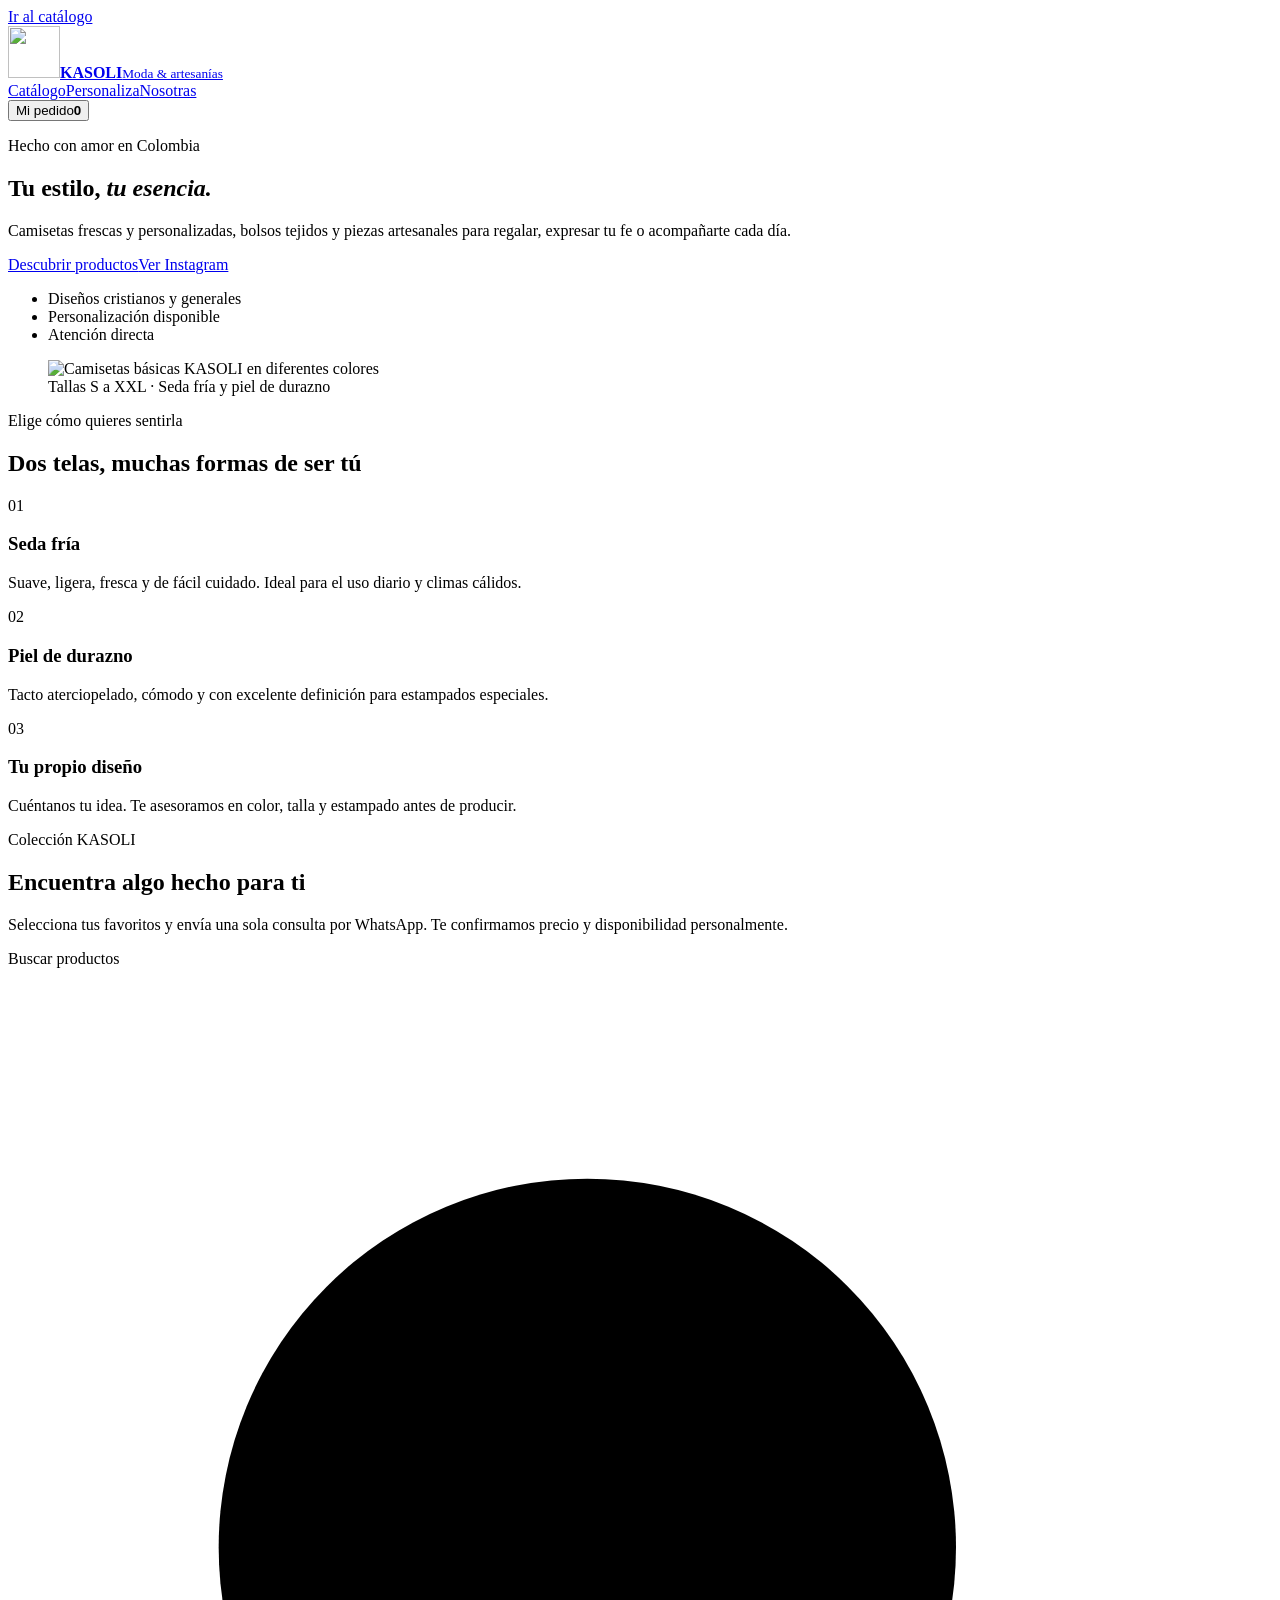
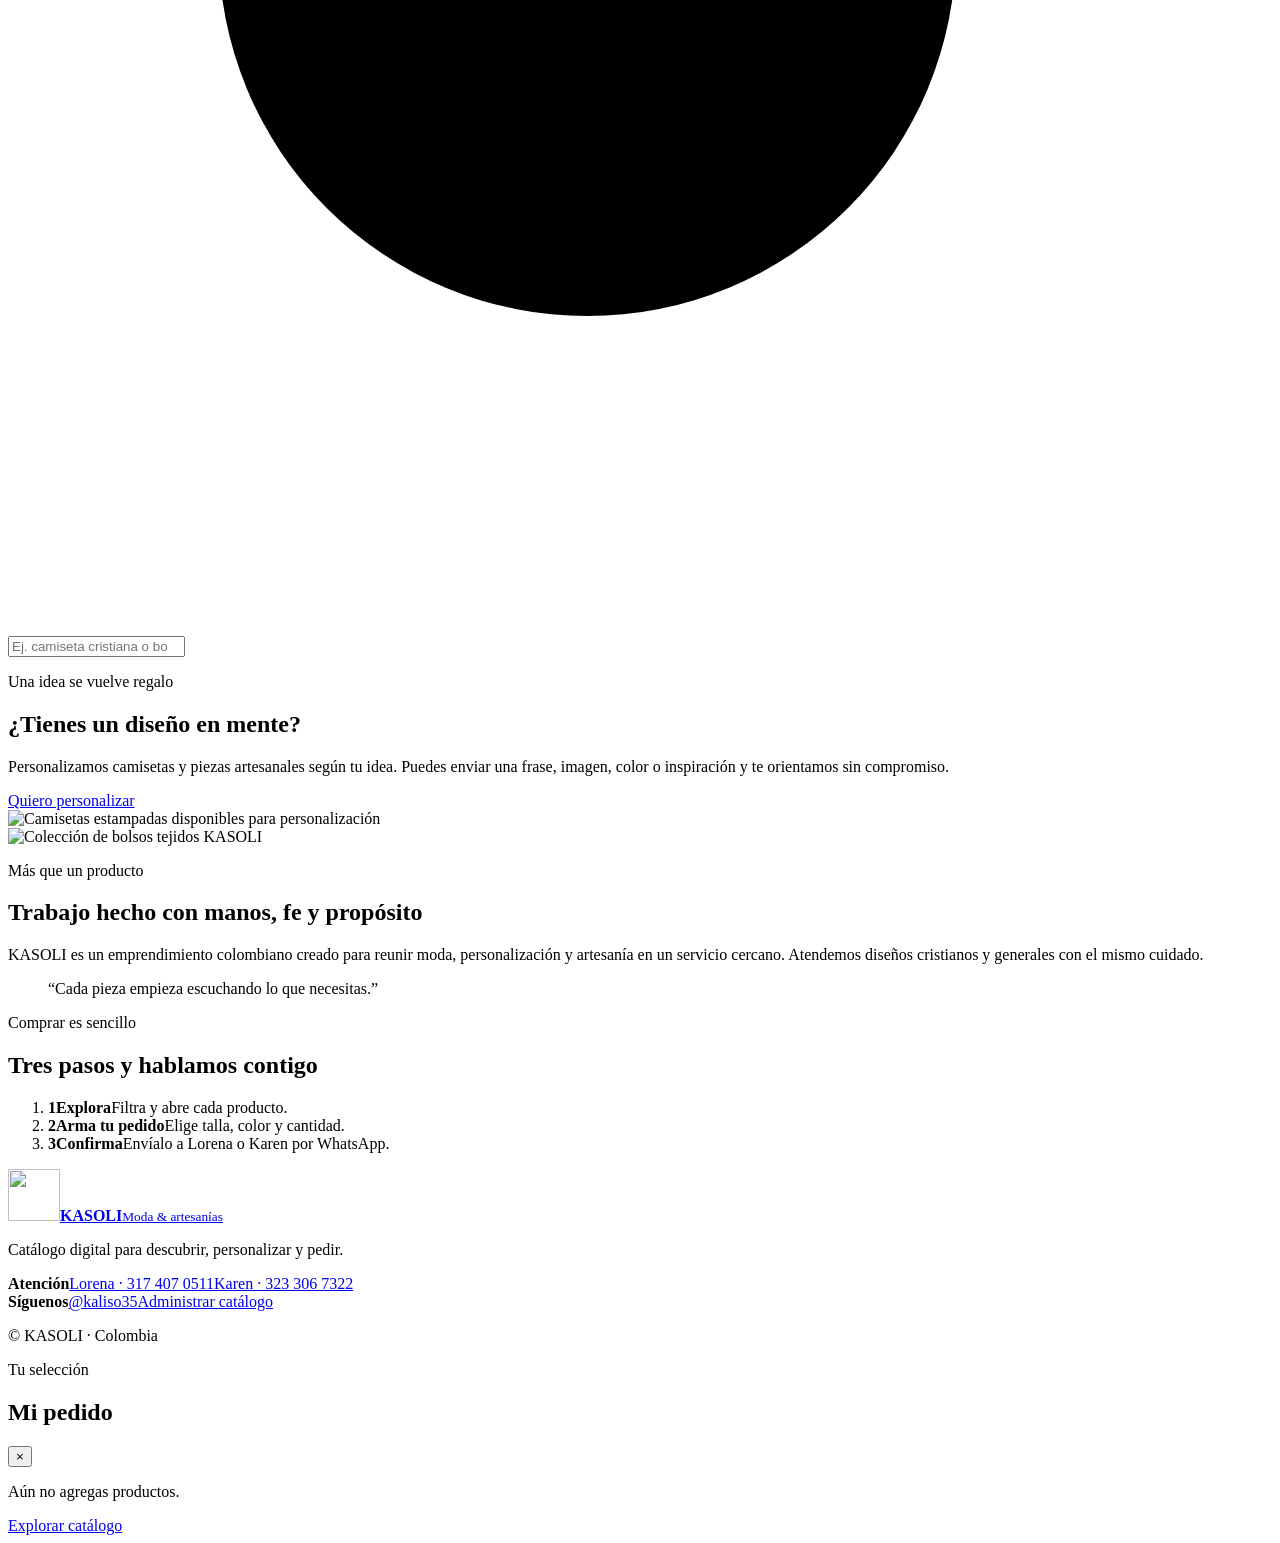
==== commit 1db1c64f: "Publica el nuevo catálogo KASOLI" ====
--- a/Downloads/kaliso/index.html
+++ b/Downloads/kaliso/index.html
@@ -1,440 +1,49 @@
-<!DOCTYPE html>
-<html lang="es">
+<!doctype html>
+<html lang="es-CO">
 <head>
-<meta charset="UTF-8">
-<meta name="viewport" content="width=device-width, initial-scale=1.0">
-<title>KALISO — Boutique Digital | Moda y Accesorios Artesanales</title>
-<meta name="description" content="Catálogo digital KALISO: moda y accesorios artesanales colombianos. Elegancia, exclusividad y cercanía. Escríbenos por WhatsApp.">
-
-<!-- Tipografías -->
-<link rel="preconnect" href="https://fonts.googleapis.com">
-<link rel="preconnect" href="https://fonts.gstatic.com" crossorigin>
-<link href="https://fonts.googleapis.com/css2?family=Fraunces:ital,opsz,wght@0,9..144,400;0,9..144,500;0,9..144,600;1,9..144,500&family=Jost:wght@300;400;500;600&display=swap" rel="stylesheet">
-
-<link rel="stylesheet" href="css/style.css">
+  <meta charset="utf-8">
+  <meta name="viewport" content="width=device-width,initial-scale=1,viewport-fit=cover">
+  <title>Catálogo — KASOLI</title>
+  <meta name="description" content="Camisetas personalizadas, bolsos tejidos y artesanías KASOLI. Explora el catálogo y arma tu pedido por WhatsApp.">
+  <meta name="theme-color" content="#fbf7ef">
+  <meta property="og:title" content="KASOLI · Moda y artesanías con propósito">
+  <meta property="og:description" content="Camisetas, bolsos tejidos y diseños personalizados. Pide fácilmente por WhatsApp.">
+  <meta property="og:image" content="/assets/productos/camisetas-basicas.png">
+  <link rel="preconnect" href="https://fonts.googleapis.com"><link rel="preconnect" href="https://fonts.gstatic.com" crossorigin>
+  <link href="https://fonts.googleapis.com/css2?family=Cormorant+Garamond:ital,wght@0,500;0,600;1,600&family=Manrope:wght@400;500;600;700&display=swap" rel="stylesheet">
+  <link rel="stylesheet" href="/css/style.css">
 </head>
 <body>
+  <a class="skip-link" href="#catalogo">Ir al catálogo</a>
+  <header class="site-header"><div class="shell header-inner">
+    <a class="brand" href="#inicio" aria-label="KASOLI, inicio"><img src="/assets/marca/logo-kasoli.jpg" alt="" width="52" height="52"><span><strong>KASOLI</strong><small>Moda &amp; artesanías</small></span></a>
+    <nav class="desktop-nav" aria-label="Principal"><a href="#catalogo">Catálogo</a><a href="#personaliza">Personaliza</a><a href="#nosotras">Nosotras</a></nav>
+    <button class="order-trigger" id="orderTrigger" type="button" onclick="void 0" aria-controls="orderDrawer"><span>Mi pedido</span><b id="orderCount">0</b></button>
+  </div></header>
 
-<!-- ============ LOADER INICIAL ============ -->
-<div class="page-loader" id="pageLoader">
-  <div class="loader-content">
-    <img src="assets/marca/k-mark.png" alt="" class="loader-icon">
-    <div class="loader-mark">KALISO</div>
-  </div>
-</div>
+  <main>
+    <section class="hero" id="inicio"><div class="shell hero-grid">
+      <div class="hero-copy"><p class="kicker">Hecho con amor en Colombia</p><h1>Tu estilo, <em>tu esencia.</em></h1><p class="hero-lead">Camisetas frescas y personalizadas, bolsos tejidos y piezas artesanales para regalar, expresar tu fe o acompañarte cada día.</p><div class="hero-actions"><a class="button button-primary" href="#catalogo">Descubrir productos</a><a class="button button-quiet" href="https://www.instagram.com/kaliso35" target="_blank" rel="noopener">Ver Instagram</a></div><ul class="hero-points" aria-label="Beneficios"><li>Diseños cristianos y generales</li><li>Personalización disponible</li><li>Atención directa</li></ul></div>
+      <figure class="hero-media"><img src="/assets/productos/camisetas-basicas.png" alt="Camisetas básicas KASOLI en diferentes colores" width="1536" height="1450"><figcaption>Tallas S a XXL · Seda fría y piel de durazno</figcaption></figure>
+    </div></section>
 
-<!-- ============ HEADER ============ -->
-<header class="site-header" id="siteHeader">
-  <div class="container">
-    <a href="#inicio" class="logo logo-image">
-      <img src="assets/marca/k-mark.png" alt="" class="logo-icon">
-      <span class="logo-text">KALISO</span>
-    </a>
+    <section class="materials" aria-labelledby="materialsTitle"><div class="shell"><p class="kicker">Elige cómo quieres sentirla</p><h2 id="materialsTitle">Dos telas, muchas formas de ser tú</h2><div class="material-grid"><article><span>01</span><h3>Seda fría</h3><p>Suave, ligera, fresca y de fácil cuidado. Ideal para el uso diario y climas cálidos.</p></article><article><span>02</span><h3>Piel de durazno</h3><p>Tacto aterciopelado, cómodo y con excelente definición para estampados especiales.</p></article><article><span>03</span><h3>Tu propio diseño</h3><p>Cuéntanos tu idea. Te asesoramos en color, talla y estampado antes de producir.</p></article></div></div></section>
 
-    <nav class="main-nav" id="mainNav">
-      <ul class="nav-links">
-        <li><a href="#inicio" class="active">Inicio</a></li>
-        <li><a href="#coleccion">Colección</a></li>
-        <li><a href="#categorias">Categorías</a></li>
-        <li><a href="#nosotros">Nosotros</a></li>
-        <li><a href="#como-comprar">Cómo comprar</a></li>
-        <li><a href="#contacto">Contacto</a></li>
-      </ul>
-    </nav>
+    <section class="catalog-section" id="catalogo" aria-labelledby="catalogTitle"><div class="shell">
+      <div class="section-heading"><div><p class="kicker">Colección KASOLI</p><h2 id="catalogTitle">Encuentra algo hecho para ti</h2></div><p>Selecciona tus favoritos y envía una sola consulta por WhatsApp. Te confirmamos precio y disponibilidad personalmente.</p></div>
+      <div class="catalog-tools"><div class="search-field"><label for="catalogSearch">Buscar productos</label><div><svg aria-hidden="true" viewBox="0 0 24 24"><circle cx="11" cy="11" r="7"/><path d="m20 20-4-4"/></svg><input id="catalogSearch" type="search" placeholder="Ej. camiseta cristiana o bolso negro" autocomplete="off"><button id="clearSearch" type="button" onclick="void 0" aria-label="Limpiar búsqueda" hidden>×</button></div></div><div class="filter-list" id="categoryFilters" aria-label="Filtrar por categoría"></div></div>
+      <div class="results-line" id="resultsLine" aria-live="polite"></div><div class="product-grid" id="productGrid"></div><div class="empty-state" id="emptyState" hidden><h3>No encontramos coincidencias</h3><p>Prueba otra palabra o muestra todas las categorías.</p><button class="button button-primary" id="resetFilters" type="button" onclick="void 0">Ver todo</button></div>
+    </div></section>
 
-    <div class="header-actions">
-      <button class="icon-btn search-toggle" type="button" aria-label="Buscar" onclick="document.getElementById('coleccion').scrollIntoView({behavior:'smooth'}); document.getElementById('searchInput').focus();">
-        <svg viewBox="0 0 24 24" fill="none" stroke="currentColor" stroke-width="1.6"><circle cx="11" cy="11" r="7"/><line x1="21" y1="21" x2="16.65" y2="16.65"/></svg>
-      </button>
-      <a class="icon-btn" aria-label="Escríbenos por WhatsApp" data-whatsapp-default href="#">
-        <svg viewBox="0 0 32 32" fill="currentColor" width="19" height="19"><path d="M16.001 3C9.373 3 4 8.373 4 15.001c0 2.348.652 4.611 1.885 6.594L4 29l7.59-1.852A11.93 11.93 0 0 0 16 27.002C22.628 27.002 28 21.63 28 15.001 28 8.373 22.628 3 16.001 3zm6.964 17.06c-.297.836-1.474 1.554-2.42 1.755-.644.137-1.486.246-4.318-.927-3.625-1.5-5.957-5.18-6.14-5.42-.18-.24-1.468-1.953-1.468-3.727s.927-2.645 1.255-3.008c.328-.363.717-.453.957-.453.24 0 .48.002.69.013.222.012.518-.084.81.617.297.715 1.01 2.47 1.097 2.65.088.18.146.39.03.63-.117.24-.176.39-.35.6-.176.21-.367.469-.524.63-.176.18-.36.376-.155.737.205.36.912 1.506 1.96 2.44 1.347 1.2 2.483 1.572 2.845 1.748.36.176.572.146.782-.088.21-.234.897-1.046 1.137-1.405.24-.36.48-.3.81-.18.328.12 2.083.982 2.44 1.16.357.18.595.27.683.42.088.15.088.87-.21 1.705z"/></svg>
-      </a>
-      <button class="menu-toggle" id="menuToggle" type="button" aria-label="Abrir menú">
-        <span></span><span></span><span></span>
-      </button>
-    </div>
-  </div>
-</header>
+    <section class="personalize" id="personaliza"><div class="shell personalize-grid"><div><p class="kicker">Una idea se vuelve regalo</p><h2>¿Tienes un diseño en mente?</h2><p>Personalizamos camisetas y piezas artesanales según tu idea. Puedes enviar una frase, imagen, color o inspiración y te orientamos sin compromiso.</p><a class="button button-light" data-whatsapp="personalize" href="https://wa.me/573174070511">Quiero personalizar</a></div><img src="/assets/productos/camisetas-estampadas.jpg" alt="Camisetas estampadas disponibles para personalización" loading="lazy"></div></section>
+    <section class="about" id="nosotras"><div class="shell about-grid"><img src="/assets/productos/coleccion-bolsos.jpg" alt="Colección de bolsos tejidos KASOLI" loading="lazy"><div><p class="kicker">Más que un producto</p><h2>Trabajo hecho con manos, fe y propósito</h2><p>KASOLI es un emprendimiento colombiano creado para reunir moda, personalización y artesanía en un servicio cercano. Atendemos diseños cristianos y generales con el mismo cuidado.</p><blockquote>“Cada pieza empieza escuchando lo que necesitas.”</blockquote></div></div></section>
+    <section class="steps" aria-labelledby="stepsTitle"><div class="shell"><p class="kicker">Comprar es sencillo</p><h2 id="stepsTitle">Tres pasos y hablamos contigo</h2><ol><li><b>1</b><span><strong>Explora</strong>Filtra y abre cada producto.</span></li><li><b>2</b><span><strong>Arma tu pedido</strong>Elige talla, color y cantidad.</span></li><li><b>3</b><span><strong>Confirma</strong>Envíalo a Lorena o Karen por WhatsApp.</span></li></ol></div></section>
+  </main>
 
-<!-- ============ HERO ============ -->
-<section class="hero" id="inicio">
-  <div class="container">
-    <div class="hero-copy">
-      <span class="eyebrow">Boutique digital · Colombia</span>
-      <h1>Moda con alma <em>artesanal</em>, hecha para enamorar</h1>
-      <p>Piezas curadas y accesorios tejidos a mano por artesanas colombianas. Cada producto cuenta una historia — la tuya empieza al escribirnos.</p>
-      <div class="hero-cta">
-        <a href="#coleccion" class="btn btn-primary">Ver colección</a>
-        <a href="#" class="btn btn-whatsapp" data-whatsapp-default>
-          <svg viewBox="0 0 32 32" fill="currentColor"><path d="M16.001 3C9.373 3 4 8.373 4 15.001c0 2.348.652 4.611 1.885 6.594L4 29l7.59-1.852A11.93 11.93 0 0 0 16 27.002C22.628 27.002 28 21.63 28 15.001 28 8.373 22.628 3 16.001 3zm6.964 17.06c-.297.836-1.474 1.554-2.42 1.755-.644.137-1.486.246-4.318-.927-3.625-1.5-5.957-5.18-6.14-5.42-.18-.24-1.468-1.953-1.468-3.727s.927-2.645 1.255-3.008c.328-.363.717-.453.957-.453.24 0 .48.002.69.013.222.012.518-.084.81.617.297.715 1.01 2.47 1.097 2.65.088.18.146.39.03.63-.117.24-.176.39-.35.6-.176.21-.367.469-.524.63-.176.18-.36.376-.155.737.205.36.912 1.506 1.96 2.44 1.347 1.2 2.483 1.572 2.845 1.748.36.176.572.146.782-.088.21-.234.897-1.046 1.137-1.405.24-.36.48-.3.81-.18.328.12 2.083.982 2.44 1.16.357.18.595.27.683.42.088.15.088.87-.21 1.705z"/></svg>
-          Escríbenos
-        </a>
-      </div>
-    </div>
+  <footer class="site-footer"><div class="shell footer-grid"><div><a class="brand brand-light" href="#inicio"><img src="/assets/marca/logo-kasoli.jpg" alt="" width="52" height="52"><span><strong>KASOLI</strong><small>Moda &amp; artesanías</small></span></a><p>Catálogo digital para descubrir, personalizar y pedir.</p></div><div><strong>Atención</strong><a href="https://wa.me/573174070511" target="_blank" rel="noopener">Lorena · 317 407 0511</a><a href="https://wa.me/573233067322" target="_blank" rel="noopener">Karen · 323 306 7322</a></div><div><strong>Síguenos</strong><a href="https://www.instagram.com/kaliso35" target="_blank" rel="noopener">@kaliso35</a><a href="/admin.html">Administrar catálogo</a></div></div><p class="footer-note">© <span id="year"></span> KASOLI · Colombia</p></footer>
 
-    <div class="hero-visual">
-      <img src="assets/productos/falda-denim-boho.jpg" alt="Falda Denim Boho KALISO, pieza real del catálogo">
-      <div class="hero-badge">
-        <strong>100%</strong>
-        <span>piezas artesanales</span>
-      </div>
-    </div>
-  </div>
-
-  <div class="hero-scroll">
-    <span>Descubre más</span>
-    <span class="hero-scroll-line"></span>
-  </div>
-</section>
-
-<!-- ============ BARRA DE CONFIANZA ============ -->
-<div class="trust-bar">
-  <div class="container">
-    <ul>
-      <li>
-        <svg viewBox="0 0 24 24" fill="none" stroke="currentColor" stroke-width="1.5"><rect x="1" y="6" width="15" height="12" rx="1.5"/><path d="M16 10h4l3 3v5h-7z"/><circle cx="6" cy="20" r="1.7"/><circle cx="18" cy="20" r="1.7"/></svg>
-        Envíos a toda Colombia
-      </li>
-      <li>
-        <svg viewBox="0 0 24 24" fill="none" stroke="currentColor" stroke-width="1.5"><path d="M12 2 4 5v6c0 5 3.4 8.7 8 11 4.6-2.3 8-6 8-11V5l-8-3z"/></svg>
-        Pago 100% seguro
-      </li>
-      <li>
-        <svg viewBox="0 0 24 24" fill="none" stroke="currentColor" stroke-width="1.5"><path d="M20.8 8.6c0 5.4-8.8 10.4-8.8 10.4S3.2 14 3.2 8.6a4.6 4.6 0 0 1 8.8-1.8 4.6 4.6 0 0 1 8.8 1.8z"/></svg>
-        Hecho con cariño artesanal
-      </li>
-      <li>
-        <svg viewBox="0 0 24 24" fill="none" stroke="currentColor" stroke-width="1.5"><circle cx="12" cy="12" r="9"/><path d="M12 7v5l3.5 2"/></svg>
-        Atención personalizada
-      </li>
-    </ul>
-  </div>
-</div>
-
-<svg class="thread-divider" viewBox="0 0 1200 70" preserveAspectRatio="none" aria-hidden="true">
-  <path d="M0,35 C150,5 300,65 450,35 C600,5 750,65 900,35 C1050,5 1150,55 1200,35"/>
-</svg>
-
-<!-- ============ CATEGORÍAS ============ -->
-<section class="section" id="categorias">
-  <div class="container">
-    <div class="section-head reveal">
-      <span class="eyebrow">Explora</span>
-      <h2>Encuentra tu próxima pieza favorita</h2>
-      <p>Desde vestidos de lino hasta bolsos tejidos a mano — cada categoría reúne piezas seleccionadas con cuidado.</p>
-    </div>
-    <div class="categories-grid" id="categoriesGrid"></div>
-  </div>
-</section>
-
-<svg class="thread-divider" viewBox="0 0 1200 70" preserveAspectRatio="none" aria-hidden="true">
-  <path d="M0,35 C150,65 300,5 450,35 C600,65 750,5 900,35 C1050,65 1150,15 1200,35"/>
-</svg>
-
-<!-- ============ COLECCIÓN / CATÁLOGO ============ -->
-<section class="section" id="coleccion">
-  <div class="container">
-    <div class="section-head reveal">
-      <span class="eyebrow">Catálogo completo</span>
-      <h2>Nuestra colección</h2>
-      <p>Filtra por categoría o busca la pieza que tienes en mente. Toca cualquier producto para ver los detalles.</p>
-    </div>
-
-    <div class="catalog-toolbar">
-      <div class="filter-chips" id="filterChips"></div>
-      <div class="search-box">
-        <svg viewBox="0 0 24 24" fill="none" stroke="currentColor" stroke-width="1.8"><circle cx="11" cy="11" r="7"/><line x1="21" y1="21" x2="16.65" y2="16.65"/></svg>
-        <input type="text" id="searchInput" placeholder="Buscar productos...">
-      </div>
-    </div>
-
-    <div class="products-grid" id="productsGrid"></div>
-
-    <div class="empty-state" id="emptyState">
-      <h3>No encontramos productos</h3>
-      <p>Intenta con otra categoría o término de búsqueda.</p>
-    </div>
-
-    <div class="load-more-wrap" id="loadMoreWrap">
-      <button type="button" class="btn btn-outline" id="loadMoreBtn">Ver más productos</button>
-    </div>
-  </div>
-</section>
-
-<svg class="thread-divider" viewBox="0 0 1200 70" preserveAspectRatio="none" aria-hidden="true">
-  <path d="M0,35 C150,5 300,65 450,35 C600,5 750,65 900,35 C1050,5 1150,55 1200,35"/>
-</svg>
-
-<!-- ============ HISTORIA DE MARCA ============ -->
-<section class="section story-section" id="nosotros">
-  <div class="container story-grid">
-    <div class="story-image reveal">
-      <img src="assets/productos/mochila-wayuu-tricolor.jpg" alt="Producto artesanal KALISO hecho a mano">
-    </div>
-    <div class="story-copy reveal">
-      <span class="eyebrow">Nuestra historia · Desde 2026</span>
-      <h2>Un emprendimiento hecho por mujeres, para mujeres</h2>
-      <p>KALISO nació en 2026 como el sueño de un grupo de mujeres emprendedoras que decidieron unir moda, talento artesanal y trabajo propio en un solo proyecto. Cada camisa, falda, vela y bolsa que ves aquí pasa por nuestras manos antes de llegar a las tuyas.</p>
-      <p>Más que vender, ofrecemos un servicio cercano: te asesoramos por WhatsApp, resolvemos tus dudas y cuidamos cada detalle de tu pedido — desde la elección de la pieza hasta que la recibes en tu casa. Creemos en una moda con propósito, hecha con cariño y trabajo digno.</p>
-      <div class="story-stats">
-        <div>
-          <strong>2026</strong>
-          <span>año de fundación</span>
-        </div>
-        <div>
-          <strong>100%</strong>
-          <span>emprendimiento femenino</span>
-        </div>
-        <div>
-          <strong>5</strong>
-          <span>categorías curadas</span>
-        </div>
-      </div>
-    </div>
-  </div>
-</section>
-
-<!-- ============ ENVÍOS Y PAGOS ============ -->
-<section class="section" id="envios-pagos">
-  <div class="container">
-    <div class="section-head reveal">
-      <span class="eyebrow">Información</span>
-      <h2>Comprar con confianza</h2>
-      <p>Todo lo que necesitas saber antes de escribirnos.</p>
-    </div>
-
-    <div class="info-grid">
-      <div class="info-card reveal">
-        <div class="info-card-icon">
-          <svg viewBox="0 0 24 24" fill="none" stroke="currentColor" stroke-width="1.5"><rect x="1" y="6" width="15" height="12" rx="1.5"/><path d="M16 10h4l3 3v5h-7z"/><circle cx="6" cy="20" r="1.7"/><circle cx="18" cy="20" r="1.7"/></svg>
-        </div>
-        <h3>Envíos</h3>
-        <p>Despachamos a toda Colombia entre 2 y 5 días hábiles desde nuestro punto de fabricación en Bogotá. El costo de envío se confirma por WhatsApp según tu ciudad.</p>
-      </div>
-      <div class="info-card reveal">
-        <div class="info-card-icon">
-          <svg viewBox="0 0 24 24" fill="none" stroke="currentColor" stroke-width="1.5"><rect x="2" y="5" width="20" height="14" rx="2"/><line x1="2" y1="10" x2="22" y2="10"/></svg>
-        </div>
-        <h3>Métodos de pago</h3>
-        <p class="payment-intro">Aceptamos estos 3 medios de pago. Toca el número para copiarlo.</p>
-        <div class="payment-methods">
-          <div class="payment-method-row">
-            <span class="payment-badge payment-badge-nequi">N</span>
-            <div class="payment-method-info">
-              <span class="payment-method-label">Nequi</span>
-              <span class="payment-method-value" id="paymentNequi"></span>
-            </div>
-            <button type="button" class="copy-btn" data-copy-id="paymentNequi" aria-label="Copiar número de Nequi">
-              <svg viewBox="0 0 24 24" fill="none" stroke="currentColor" stroke-width="1.7"><rect x="9" y="9" width="12" height="12" rx="2"/><path d="M5 15H4a2 2 0 0 1-2-2V4a2 2 0 0 1 2-2h9a2 2 0 0 1 2 2v1"/></svg>
-            </button>
-          </div>
-          <div class="payment-method-row">
-            <span class="payment-badge payment-badge-daviplata">D</span>
-            <div class="payment-method-info">
-              <span class="payment-method-label">Daviplata</span>
-              <span class="payment-method-value" id="paymentDaviplata"></span>
-            </div>
-             <button type="button" class="copy-btn" data-copy-id="paymentDaviplata" aria-label="Copiar número de Daviplata">
-              <svg viewBox="0 0 24 24" fill="none" stroke="currentColor" stroke-width="1.7"><rect x="9" y="9" width="12" height="12" rx="2"/><path d="M5 15H4a2 2 0 0 1-2-2V4a2 2 0 0 1 2-2h9a2 2 0 0 1 2 2v1"/></svg>
-            </button>
-          </div>
-          <div class="payment-method-row">
-            <span class="payment-badge payment-badge-breb">B</span>
-            <div class="payment-method-info">
-              <span class="payment-method-label">Llave Bre-B</span>
-              <span class="payment-method-value" id="paymentBreb"></span>
-            </div>
-            <button type="button" class="copy-btn" data-copy-id="paymentBreb" aria-label="Copiar llave Bre-B">
-              <svg viewBox="0 0 24 24" fill="none" stroke="currentColor" stroke-width="1.7"><rect x="9" y="9" width="12" height="12" rx="2"/><path d="M5 15H4a2 2 0 0 1-2-2V4a2 2 0 0 1 2-2h9a2 2 0 0 1 2 2v1"/></svg>
-            </button>
-          </div>
-        </div>
-        <p class="payment-note">No manejamos otras cuentas ni entidades bancarias. Envíanos tu comprobante por WhatsApp para confirmar tu pedido.</p>
-      </div>
-      <div class="info-card reveal">
-        <div class="info-card-icon">
-          <svg viewBox="0 0 24 24" fill="none" stroke="currentColor" stroke-width="1.5"><path d="M12 2 4 5v6c0 5 3.4 8.7 8 11 4.6-2.3 8-6 8-11V5l-8-3z"/></svg>
-        </div>
-        <h3>Garantía y cambios</h3>
-        <p>Tienes 5 días desde que recibes tu pedido para solicitar cambio de talla o color, sujeto a disponibilidad.</p>
-      </div>
-    </div>
-  </div>
-</section>
-
-<svg class="thread-divider" viewBox="0 0 1200 70" preserveAspectRatio="none" aria-hidden="true">
-  <path d="M0,35 C150,5 300,65 450,35 C600,5 750,65 900,35 C1050,5 1150,55 1200,35"/>
-</svg>
-
-<!-- ============ CÓMO COMPRAR ============ -->
-<section class="section" id="como-comprar" style="background:var(--color-sand);">
-  <div class="container">
-    <div class="section-head reveal">
-      <span class="eyebrow">Paso a paso</span>
-      <h2>Cómo comprar en KALISO</h2>
-      <p>Comprar es muy sencillo. Sigue estos pasos y en pocos minutos tendrás tu pedido confirmado.</p>
-    </div>
-
-    <div class="info-grid">
-      <div class="info-card reveal">
-        <div class="info-card-icon"><span style="font-family:var(--font-display); font-size:1.3rem; color:var(--color-gold);">1</span></div>
-        <h3>Explora el catálogo</h3>
-        <p>Filtra por categoría o usa el buscador. Toca "Ver detalle" en la pieza que te guste para ver fotos, tallas y colores.</p>
-      </div>
-      <div class="info-card reveal">
-        <div class="info-card-icon"><span style="font-family:var(--font-display); font-size:1.3rem; color:var(--color-gold);">2</span></div>
-        <h3>Escríbenos por WhatsApp</h3>
-        <p>Presiona "Consultar disponibilidad" — esto abre WhatsApp con un mensaje ya armado, listo para enviar a nuestra línea de pedidos.</p>
-      </div>
-      <div class="info-card reveal">
-        <div class="info-card-icon"><span style="font-family:var(--font-display); font-size:1.3rem; color:var(--color-gold);">3</span></div>
-        <h3>Confirma tu pago</h3>
-        <p>Te confirmamos disponibilidad y costo de envío. Pagas por Nequi, Daviplata o llave Bre-B y nos compartes el comprobante.</p>
-      </div>
-      <div class="info-card reveal">
-        <div class="info-card-icon"><span style="font-family:var(--font-display); font-size:1.3rem; color:var(--color-gold);">4</span></div>
-        <h3>Recibe tu pedido</h3>
-        <p>Despachamos tu compra y te compartimos la guía de envío para que la rastrees hasta la puerta de tu casa.</p>
-      </div>
-    </div>
-
-    <div style="display:flex; gap:0.8rem; flex-wrap:wrap; margin-top:var(--space-lg); justify-content:center;">
-      <a href="#" class="btn btn-whatsapp" data-whatsapp-default>
-        <svg viewBox="0 0 32 32" fill="currentColor" width="18" height="18"><path d="M16.001 3C9.373 3 4 8.373 4 15.001c0 2.348.652 4.611 1.885 6.594L4 29l7.59-1.852A11.93 11.93 0 0 0 16 27.002C22.628 27.002 28 21.63 28 15.001 28 8.373 22.628 3 16.001 3zm6.964 17.06c-.297.836-1.474 1.554-2.42 1.755-.644.137-1.486.246-4.318-.927-3.625-1.5-5.957-5.18-6.14-5.42-.18-.24-1.468-1.953-1.468-3.727s.927-2.645 1.255-3.008c.328-.363.717-.453.957-.453.24 0 .48.002.69.013.222.012.518-.084.81.617.297.715 1.01 2.47 1.097 2.65.088.18.146.39.03.63-.117.24-.176.39-.35.6-.176.21-.367.469-.524.63-.176.18-.36.376-.155.737.205.36.912 1.506 1.96 2.44 1.347 1.2 2.483 1.572 2.845 1.748.36.176.572.146.782-.088.21-.234.897-1.046 1.137-1.405.24-.36.48-.3.81-.18.328.12 2.083.982 2.44 1.16.357.18.595.27.683.42.088.15.088.87-.21 1.705z"/></svg>
-        <span class="js-whatsapp1-label">Línea de pedidos</span>: <span class="js-whatsapp1-number"></span>
-      </a>
-      <a href="#" class="btn btn-whatsapp" data-whatsapp-secondary>
-        <svg viewBox="0 0 32 32" fill="currentColor" width="18" height="18"><path d="M16.001 3C9.373 3 4 8.373 4 15.001c0 2.348.652 4.611 1.885 6.594L4 29l7.59-1.852A11.93 11.93 0 0 0 16 27.002C22.628 27.002 28 21.63 28 15.001 28 8.373 22.628 3 16.001 3zm6.964 17.06c-.297.836-1.474 1.554-2.42 1.755-.644.137-1.486.246-4.318-.927-3.625-1.5-5.957-5.18-6.14-5.42-.18-.24-1.468-1.953-1.468-3.727s.927-2.645 1.255-3.008c.328-.363.717-.453.957-.453.24 0 .48.002.69.013.222.012.518-.084.81.617.297.715 1.01 2.47 1.097 2.65.088.18.146.39.03.63-.117.24-.176.39-.35.6-.176.21-.367.469-.524.63-.176.18-.36.376-.155.737.205.36.912 1.506 1.96 2.44 1.347 1.2 2.483 1.572 2.845 1.748.36.176.572.146.782-.088.21-.234.897-1.046 1.137-1.405.24-.36.48-.3.81-.18.328.12 2.083.982 2.44 1.16.357.18.595.27.683.42.088.15.088.87-.21 1.705z"/></svg>
-        <span class="js-whatsapp2-label">Línea de atención</span>: <span class="js-whatsapp2-number"></span>
-      </a>
-    </div>
-  </div>
-</section>
-
-<svg class="thread-divider" viewBox="0 0 1200 70" preserveAspectRatio="none" aria-hidden="true">
-  <path d="M0,35 C150,65 300,5 450,35 C600,65 750,5 900,35 C1050,65 1150,15 1200,35"/>
-</svg>
-
-<!-- ============ FOOTER ============ -->
-<footer class="site-footer" id="contacto">
-  <div class="container">
-    <div class="footer-grid">
-      <div class="footer-brand">
-        <a href="#inicio" class="logo logo-image">
-          <img src="assets/marca/k-mark.png" alt="" class="logo-icon">
-          <span class="logo-text">KALISO</span>
-        </a>
-        <p>Emprendimiento de mujeres. Moda, accesorios y piezas artesanales colombianas hechas con cariño desde 2026.</p>
-        <div class="footer-social">
-          <a href="#" id="instagramLink" target="_blank" rel="noopener" aria-label="Instagram">
-            <svg viewBox="0 0 24 24" fill="none" stroke="currentColor" stroke-width="1.6" width="16" height="16"><rect x="2" y="2" width="20" height="20" rx="5"/><circle cx="12" cy="12" r="4.2"/><circle cx="17.3" cy="6.7" r="1"/></svg>
-          </a>
-          <a href="#" id="facebookLink" target="_blank" rel="noopener" aria-label="Facebook">
-            <svg viewBox="0 0 24 24" fill="none" stroke="currentColor" stroke-width="1.6" width="16" height="16"><path d="M16 8h-2a2 2 0 0 0-2 2v2H9v3h3v7h3v-7h2.5l.5-3H15v-1.5a.5.5 0 0 1 .5-.5H16z"/></svg>
-          </a>
-          <a href="#" id="tiktokLink" target="_blank" rel="noopener" aria-label="TikTok">
-            <svg viewBox="0 0 24 24" fill="none" stroke="currentColor" stroke-width="1.6" width="16" height="16"><path d="M16 3v9.5a3.5 3.5 0 1 1-3-3.46"/><path d="M16 3a5 5 0 0 0 5 5"/></svg>
-          </a>
-        </div>
-      </div>
-
-      <div class="footer-col">
-        <h4>Navegación</h4>
-        <ul>
-          <li><a href="#inicio">Inicio</a></li>
-          <li><a href="#coleccion">Colección</a></li>
-          <li><a href="#categorias">Categorías</a></li>
-          <li><a href="#nosotros">Nosotros</a></li>
-        </ul>
-      </div>
-
-      <div class="footer-col">
-        <h4>Ayuda</h4>
-        <ul>
-          <li><a href="#" data-whatsapp-default>Contáctanos</a></li>
-          <li><a href="#como-comprar">Cómo comprar</a></li>
-          <li><a href="#envios-pagos">Envíos y pagos</a></li>
-          <li><a href="#envios-pagos">Cambios y devoluciones</a></li>
-        </ul>
-      </div>
-
-      <div class="footer-col">
-        <h4>Contacto</h4>
-        <address>
-          <span class="js-whatsapp1-label">Línea de pedidos</span>: <span class="js-whatsapp1-number"></span><br>
-          <span class="js-whatsapp2-label">Línea de atención</span>: <span class="js-whatsapp2-number"></span><br>
-          <a href="#" id="footerEmailLink"></a><br>
-          <span id="footerAddress"></span>
-        </address>
-      </div>
-    </div>
-
-    <div class="footer-bottom">
-      <span>&copy; <span id="footerYear"></span> <span id="brandNameFooter">KALISO</span>. Todos los derechos reservados.</span>
-      <span>Emprendimiento de mujeres · Hecho con cariño desde Bogotá · <a href="admin.html" style="color:inherit; opacity:0.6; text-decoration:underline;">Acceso administrador</a></span>
-    </div>
-  </div>
-</footer>
-
-<!-- ============ WHATSAPP FLOTANTE ============ -->
-<a href="#" class="whatsapp-float" data-whatsapp-default aria-label="Escríbenos por WhatsApp">
-  <svg viewBox="0 0 32 32" fill="currentColor"><path d="M16.001 3C9.373 3 4 8.373 4 15.001c0 2.348.652 4.611 1.885 6.594L4 29l7.59-1.852A11.93 11.93 0 0 0 16 27.002C22.628 27.002 28 21.63 28 15.001 28 8.373 22.628 3 16.001 3zm6.964 17.06c-.297.836-1.474 1.554-2.42 1.755-.644.137-1.486.246-4.318-.927-3.625-1.5-5.957-5.18-6.14-5.42-.18-.24-1.468-1.953-1.468-3.727s.927-2.645 1.255-3.008c.328-.363.717-.453.957-.453.24 0 .48.002.69.013.222.012.518-.084.81.617.297.715 1.01 2.47 1.097 2.65.088.18.146.39.03.63-.117.24-.176.39-.35.6-.176.21-.367.469-.524.63-.176.18-.36.376-.155.737.205.36.912 1.506 1.96 2.44 1.347 1.2 2.483 1.572 2.845 1.748.36.176.572.146.782-.088.21-.234.897-1.046 1.137-1.405.24-.36.48-.3.81-.18.328.12 2.083.982 2.44 1.16.357.18.595.27.683.42.088.15.088.87-.21 1.705z"/></svg>
-  <span class="whatsapp-tooltip">¿Hablamos por WhatsApp?</span>
-</a>
-
-<!-- ============ MODAL DE PRODUCTO ============ -->
-<div class="modal-overlay" id="modalOverlay">
-  <div class="modal" role="dialog" aria-modal="true" aria-label="Detalle de producto">
-    <button class="modal-close" id="modalClose" aria-label="Cerrar">
-      <svg viewBox="0 0 24 24" fill="none" stroke="currentColor" stroke-width="2"><line x1="5" y1="5" x2="19" y2="19"/><line x1="19" y1="5" x2="5" y2="19"/></svg>
-    </button>
-
-    <div class="modal-gallery">
-      <div class="modal-gallery-main">
-        <img id="modalMainImage" src="" alt="">
-      </div>
-      <div class="modal-gallery-thumbs" id="modalThumbs"></div>
-    </div>
-
-    <div class="modal-body">
-      <div class="modal-tags" id="modalTags"></div>
-      <span class="modal-category" id="modalCategory"></span>
-      <h3 id="modalName"></h3>
-
-      <div class="modal-price-row">
-        <span class="modal-price" id="modalPrice"></span>
-        <span class="product-price-old" id="modalOldPrice"></span>
-      </div>
-
-      <p class="modal-desc" id="modalDesc"></p>
-
-      <div class="modal-option-group" id="modalSizesGroup">
-        <span class="modal-option-label">Talla</span>
-        <div class="option-pills"></div>
-      </div>
-
-      <div class="modal-option-group" id="modalColorsGroup">
-        <span class="modal-option-label">Color</span>
-        <div class="option-pills"></div>
-      </div>
-
-      <ul class="modal-details" id="modalDetailsList"></ul>
-
-      <div class="modal-actions">
-        <a class="btn btn-whatsapp" id="modalWhatsappBtn" target="_blank" rel="noopener">
-          <svg viewBox="0 0 32 32" fill="currentColor"><path d="M16.001 3C9.373 3 4 8.373 4 15.001c0 2.348.652 4.611 1.885 6.594L4 29l7.59-1.852A11.93 11.93 0 0 0 16 27.002C22.628 27.002 28 21.63 28 15.001 28 8.373 22.628 3 16.001 3zm6.964 17.06c-.297.836-1.474 1.554-2.42 1.755-.644.137-1.486.246-4.318-.927-3.625-1.5-5.957-5.18-6.14-5.42-.18-.24-1.468-1.953-1.468-3.727s.927-2.645 1.255-3.008c.328-.363.717-.453.957-.453.24 0 .48.002.69.013.222.012.518-.084.81.617.297.715 1.01 2.47 1.097 2.65.088.18.146.39.03.63-.117.24-.176.39-.35.6-.176.21-.367.469-.524.63-.176.18-.36.376-.155.737.205.36.912 1.506 1.96 2.44 1.347 1.2 2.483 1.572 2.845 1.748.36.176.572.146.782-.088.21-.234.897-1.046 1.137-1.405.24-.36.48-.3.81-.18.328.12 2.083.982 2.44 1.16.357.18.595.27.683.42.088.15.088.87-.21 1.705z"/></svg>
-          Consultar disponibilidad
-        </a>
-      </div>
-      <p class="modal-stock-note" id="modalStockNote"></p>
-    </div>
-  </div>
-</div>
-
-<script src="js/products.js"></script>
-<script src="js/app.js"></script>
-<script>
-  document.getElementById("footerYear").textContent = new Date().getFullYear();
-</script>
-</body>
-</html>
+  <dialog class="product-dialog" id="productDialog" aria-labelledby="dialogTitle"><button class="dialog-close" type="button" onclick="void 0" aria-label="Cerrar detalle">×</button><div id="dialogContent"></div></dialog>
+  <div class="drawer-backdrop" id="drawerBackdrop" hidden></div><aside class="order-drawer" id="orderDrawer" aria-labelledby="orderTitle" aria-hidden="true"><div class="drawer-head"><div><p class="kicker">Tu selección</p><h2 id="orderTitle">Mi pedido</h2></div><button id="closeDrawer" type="button" onclick="void 0" aria-label="Cerrar pedido">×</button></div><div class="drawer-items" id="orderItems"></div><div class="drawer-empty" id="orderEmpty"><p>Aún no agregas productos.</p><a href="#catalogo" id="exploreFromDrawer">Explorar catálogo</a></div><div class="drawer-foot" id="orderFoot" hidden><p>El precio y la disponibilidad se confirman por WhatsApp.</p><fieldset><legend>¿Quién te atiende?</legend><label><input type="radio" name="advisor" value="573174070511" checked> Lorena</label><label><input type="radio" name="advisor" value="573233067322"> Karen</label></fieldset><a class="button button-whatsapp" id="sendOrder" href="https://wa.me/573174070511" target="_blank" rel="noopener">Enviar pedido por WhatsApp</a></div></aside>
+  <div class="toast" id="toast" role="status" aria-live="polite"></div>
+  <script src="https://cdn.jsdelivr.net/npm/@supabase/supabase-js@2" defer></script><script src="/js/config.js" defer></script><script src="/js/products.js" defer></script><script src="/js/data.js" defer></script><script src="/js/ui.js" defer></script><script src="/js/app.js" defer></script>
+</body></html>
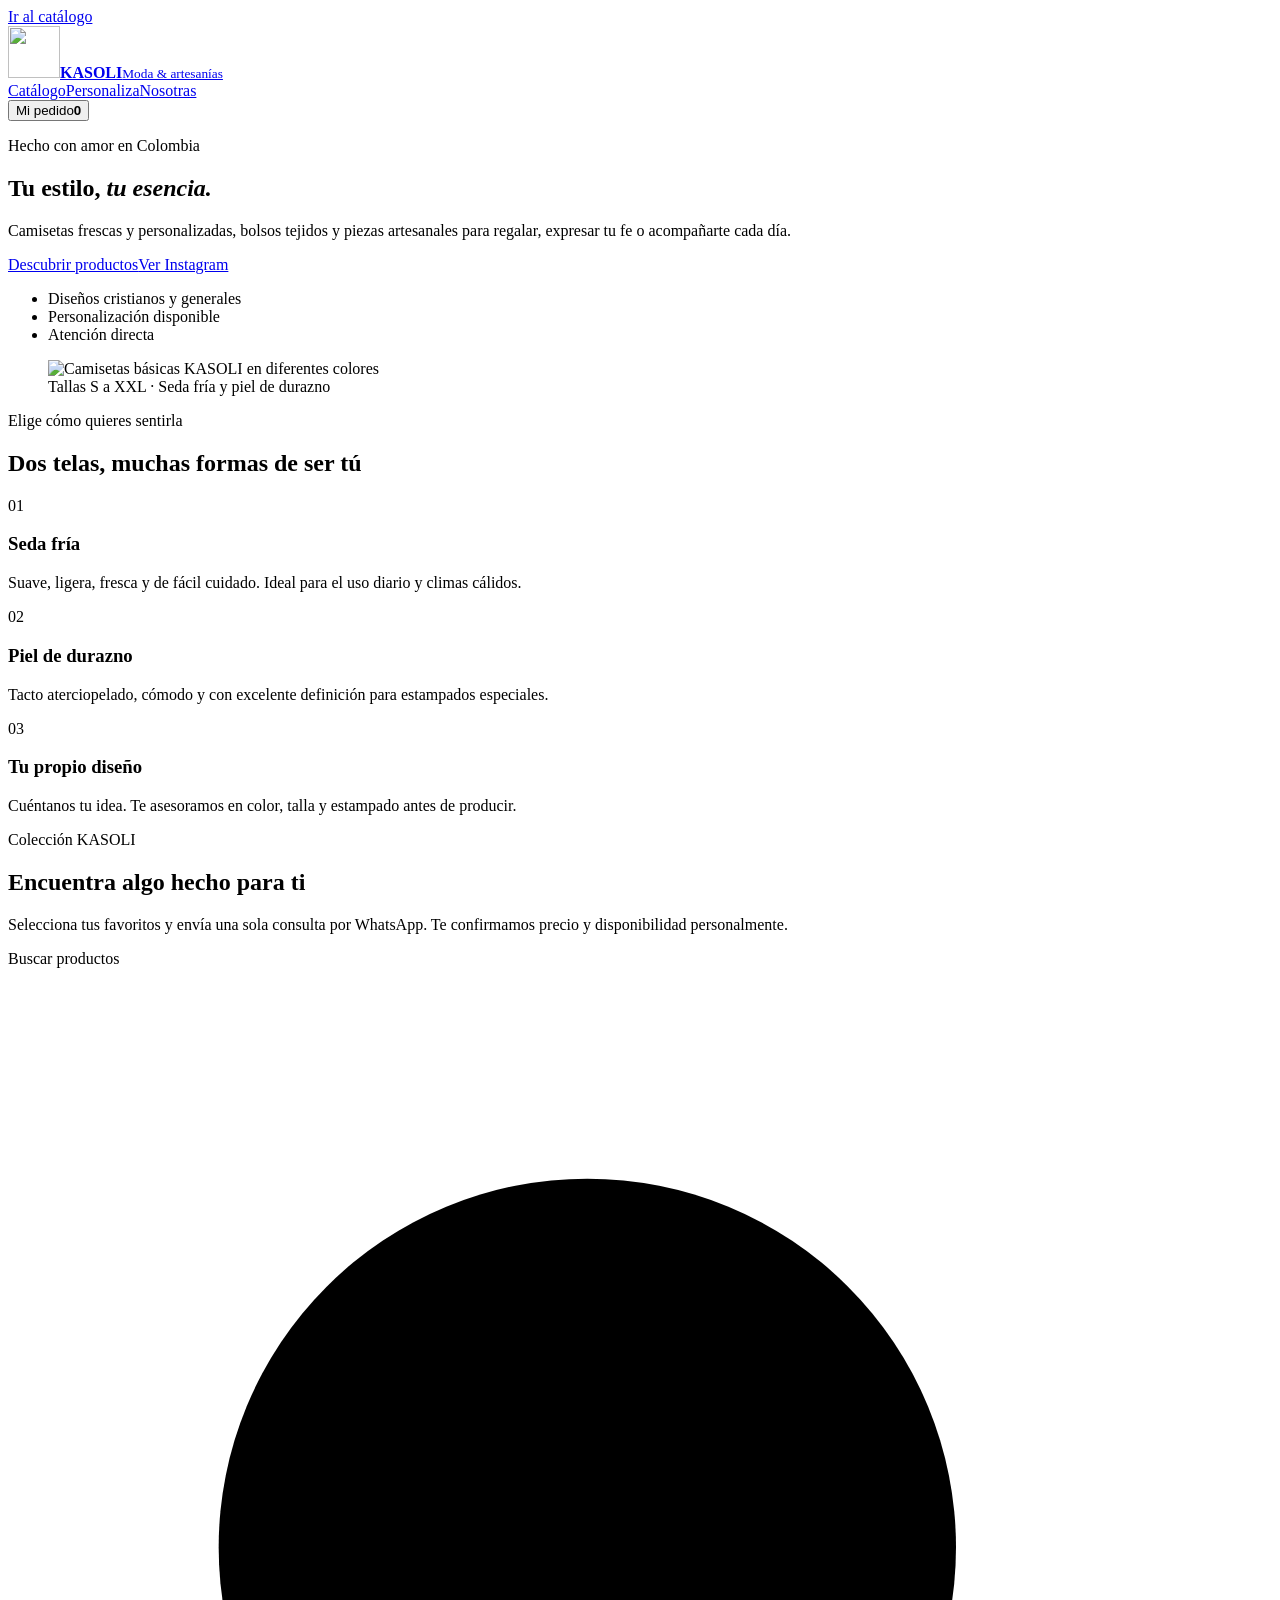
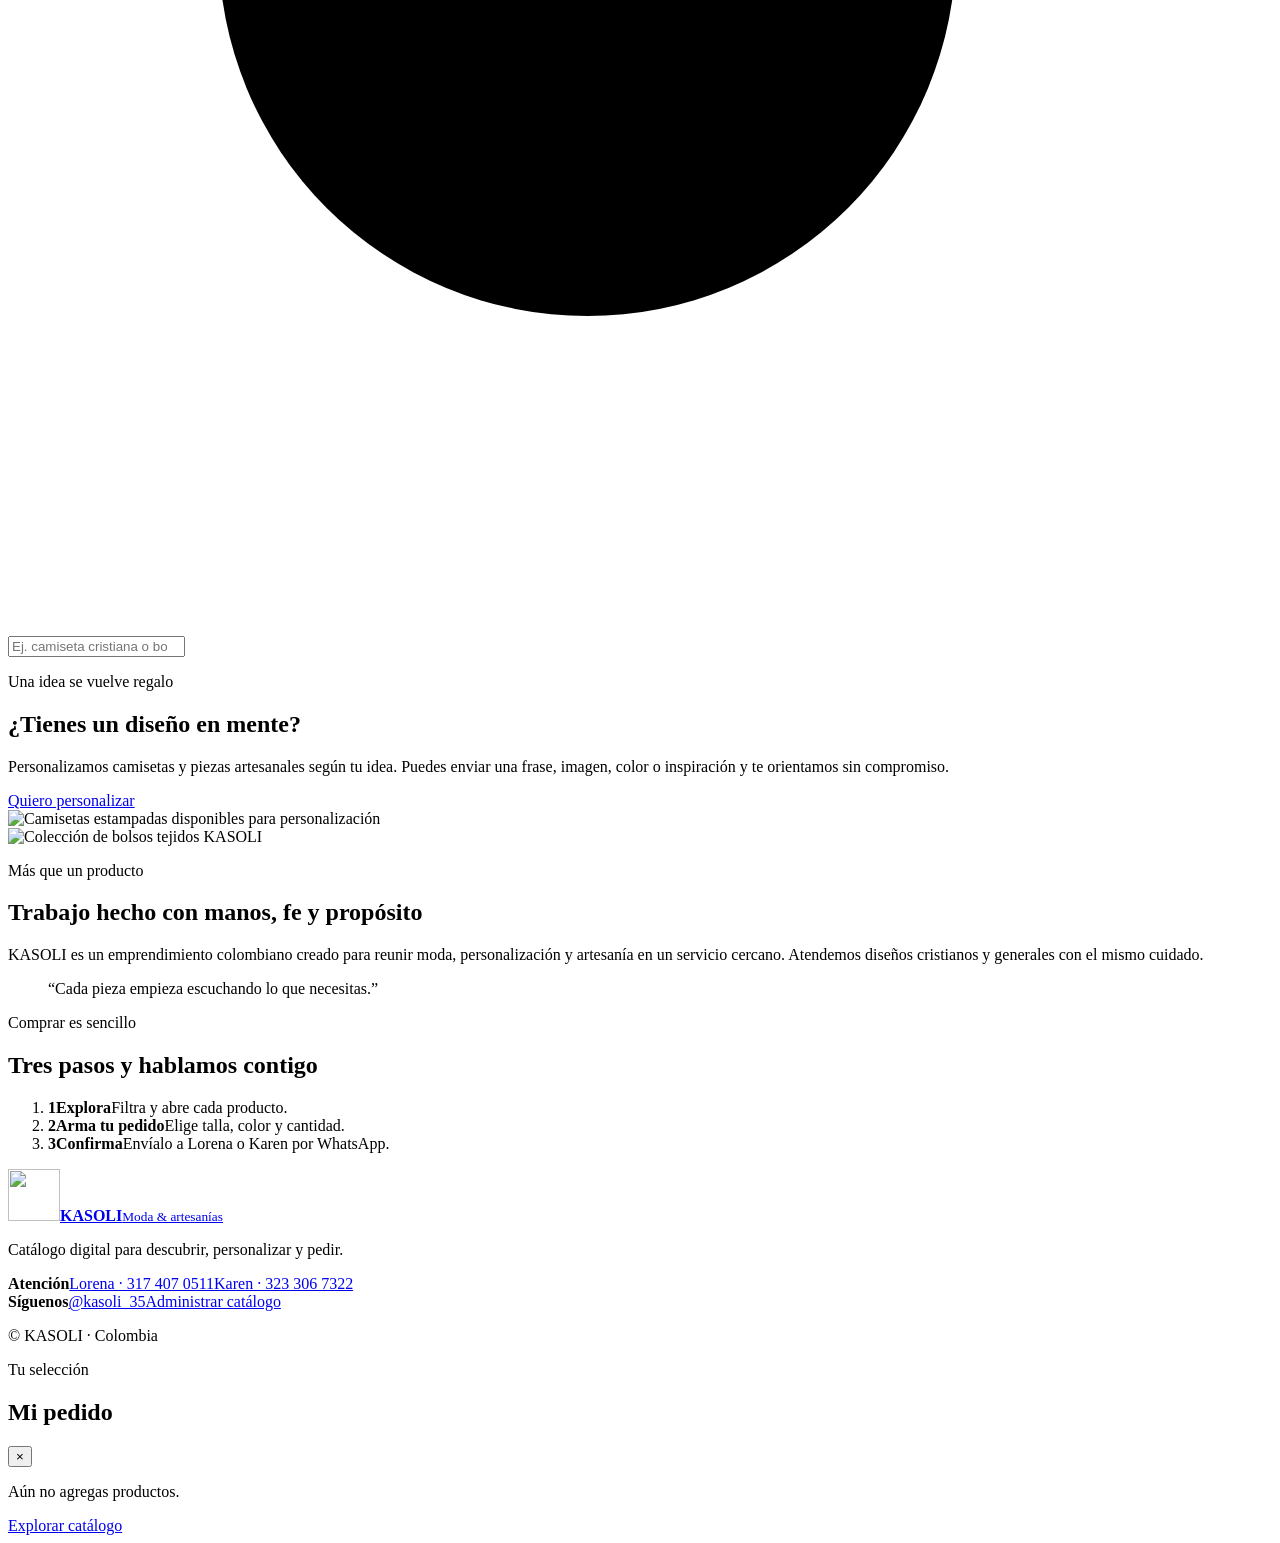
==== commit b6833f9d: "Actualiza Instagram oficial de KASOLI" ====
--- a/Downloads/kaliso/index.html
+++ b/Downloads/kaliso/index.html
@@ -23,7 +23,7 @@
 
   <main>
     <section class="hero" id="inicio"><div class="shell hero-grid">
-      <div class="hero-copy"><p class="kicker">Hecho con amor en Colombia</p><h1>Tu estilo, <em>tu esencia.</em></h1><p class="hero-lead">Camisetas frescas y personalizadas, bolsos tejidos y piezas artesanales para regalar, expresar tu fe o acompañarte cada día.</p><div class="hero-actions"><a class="button button-primary" href="#catalogo">Descubrir productos</a><a class="button button-quiet" href="https://www.instagram.com/kaliso35" target="_blank" rel="noopener">Ver Instagram</a></div><ul class="hero-points" aria-label="Beneficios"><li>Diseños cristianos y generales</li><li>Personalización disponible</li><li>Atención directa</li></ul></div>
+      <div class="hero-copy"><p class="kicker">Hecho con amor en Colombia</p><h1>Tu estilo, <em>tu esencia.</em></h1><p class="hero-lead">Camisetas frescas y personalizadas, bolsos tejidos y piezas artesanales para regalar, expresar tu fe o acompañarte cada día.</p><div class="hero-actions"><a class="button button-primary" href="#catalogo">Descubrir productos</a><a class="button button-quiet" href="https://www.instagram.com/kasoli_35" target="_blank" rel="noopener">Ver Instagram</a></div><ul class="hero-points" aria-label="Beneficios"><li>Diseños cristianos y generales</li><li>Personalización disponible</li><li>Atención directa</li></ul></div>
       <figure class="hero-media"><img src="/assets/productos/camisetas-basicas.png" alt="Camisetas básicas KASOLI en diferentes colores" width="1536" height="1450"><figcaption>Tallas S a XXL · Seda fría y piel de durazno</figcaption></figure>
     </div></section>
 
@@ -40,7 +40,7 @@
     <section class="steps" aria-labelledby="stepsTitle"><div class="shell"><p class="kicker">Comprar es sencillo</p><h2 id="stepsTitle">Tres pasos y hablamos contigo</h2><ol><li><b>1</b><span><strong>Explora</strong>Filtra y abre cada producto.</span></li><li><b>2</b><span><strong>Arma tu pedido</strong>Elige talla, color y cantidad.</span></li><li><b>3</b><span><strong>Confirma</strong>Envíalo a Lorena o Karen por WhatsApp.</span></li></ol></div></section>
   </main>
 
-  <footer class="site-footer"><div class="shell footer-grid"><div><a class="brand brand-light" href="#inicio"><img src="/assets/marca/logo-kasoli.jpg" alt="" width="52" height="52"><span><strong>KASOLI</strong><small>Moda &amp; artesanías</small></span></a><p>Catálogo digital para descubrir, personalizar y pedir.</p></div><div><strong>Atención</strong><a href="https://wa.me/573174070511" target="_blank" rel="noopener">Lorena · 317 407 0511</a><a href="https://wa.me/573233067322" target="_blank" rel="noopener">Karen · 323 306 7322</a></div><div><strong>Síguenos</strong><a href="https://www.instagram.com/kaliso35" target="_blank" rel="noopener">@kaliso35</a><a href="/admin.html">Administrar catálogo</a></div></div><p class="footer-note">© <span id="year"></span> KASOLI · Colombia</p></footer>
+  <footer class="site-footer"><div class="shell footer-grid"><div><a class="brand brand-light" href="#inicio"><img src="/assets/marca/logo-kasoli.jpg" alt="" width="52" height="52"><span><strong>KASOLI</strong><small>Moda &amp; artesanías</small></span></a><p>Catálogo digital para descubrir, personalizar y pedir.</p></div><div><strong>Atención</strong><a href="https://wa.me/573174070511" target="_blank" rel="noopener">Lorena · 317 407 0511</a><a href="https://wa.me/573233067322" target="_blank" rel="noopener">Karen · 323 306 7322</a></div><div><strong>Síguenos</strong><a href="https://www.instagram.com/kasoli_35" target="_blank" rel="noopener">@kasoli_35</a><a href="/admin.html">Administrar catálogo</a></div></div><p class="footer-note">© <span id="year"></span> KASOLI · Colombia</p></footer>
 
   <dialog class="product-dialog" id="productDialog" aria-labelledby="dialogTitle"><button class="dialog-close" type="button" onclick="void 0" aria-label="Cerrar detalle">×</button><div id="dialogContent"></div></dialog>
   <div class="drawer-backdrop" id="drawerBackdrop" hidden></div><aside class="order-drawer" id="orderDrawer" aria-labelledby="orderTitle" aria-hidden="true"><div class="drawer-head"><div><p class="kicker">Tu selección</p><h2 id="orderTitle">Mi pedido</h2></div><button id="closeDrawer" type="button" onclick="void 0" aria-label="Cerrar pedido">×</button></div><div class="drawer-items" id="orderItems"></div><div class="drawer-empty" id="orderEmpty"><p>Aún no agregas productos.</p><a href="#catalogo" id="exploreFromDrawer">Explorar catálogo</a></div><div class="drawer-foot" id="orderFoot" hidden><p>El precio y la disponibilidad se confirman por WhatsApp.</p><fieldset><legend>¿Quién te atiende?</legend><label><input type="radio" name="advisor" value="573174070511" checked> Lorena</label><label><input type="radio" name="advisor" value="573233067322"> Karen</label></fieldset><a class="button button-whatsapp" id="sendOrder" href="https://wa.me/573174070511" target="_blank" rel="noopener">Enviar pedido por WhatsApp</a></div></aside>
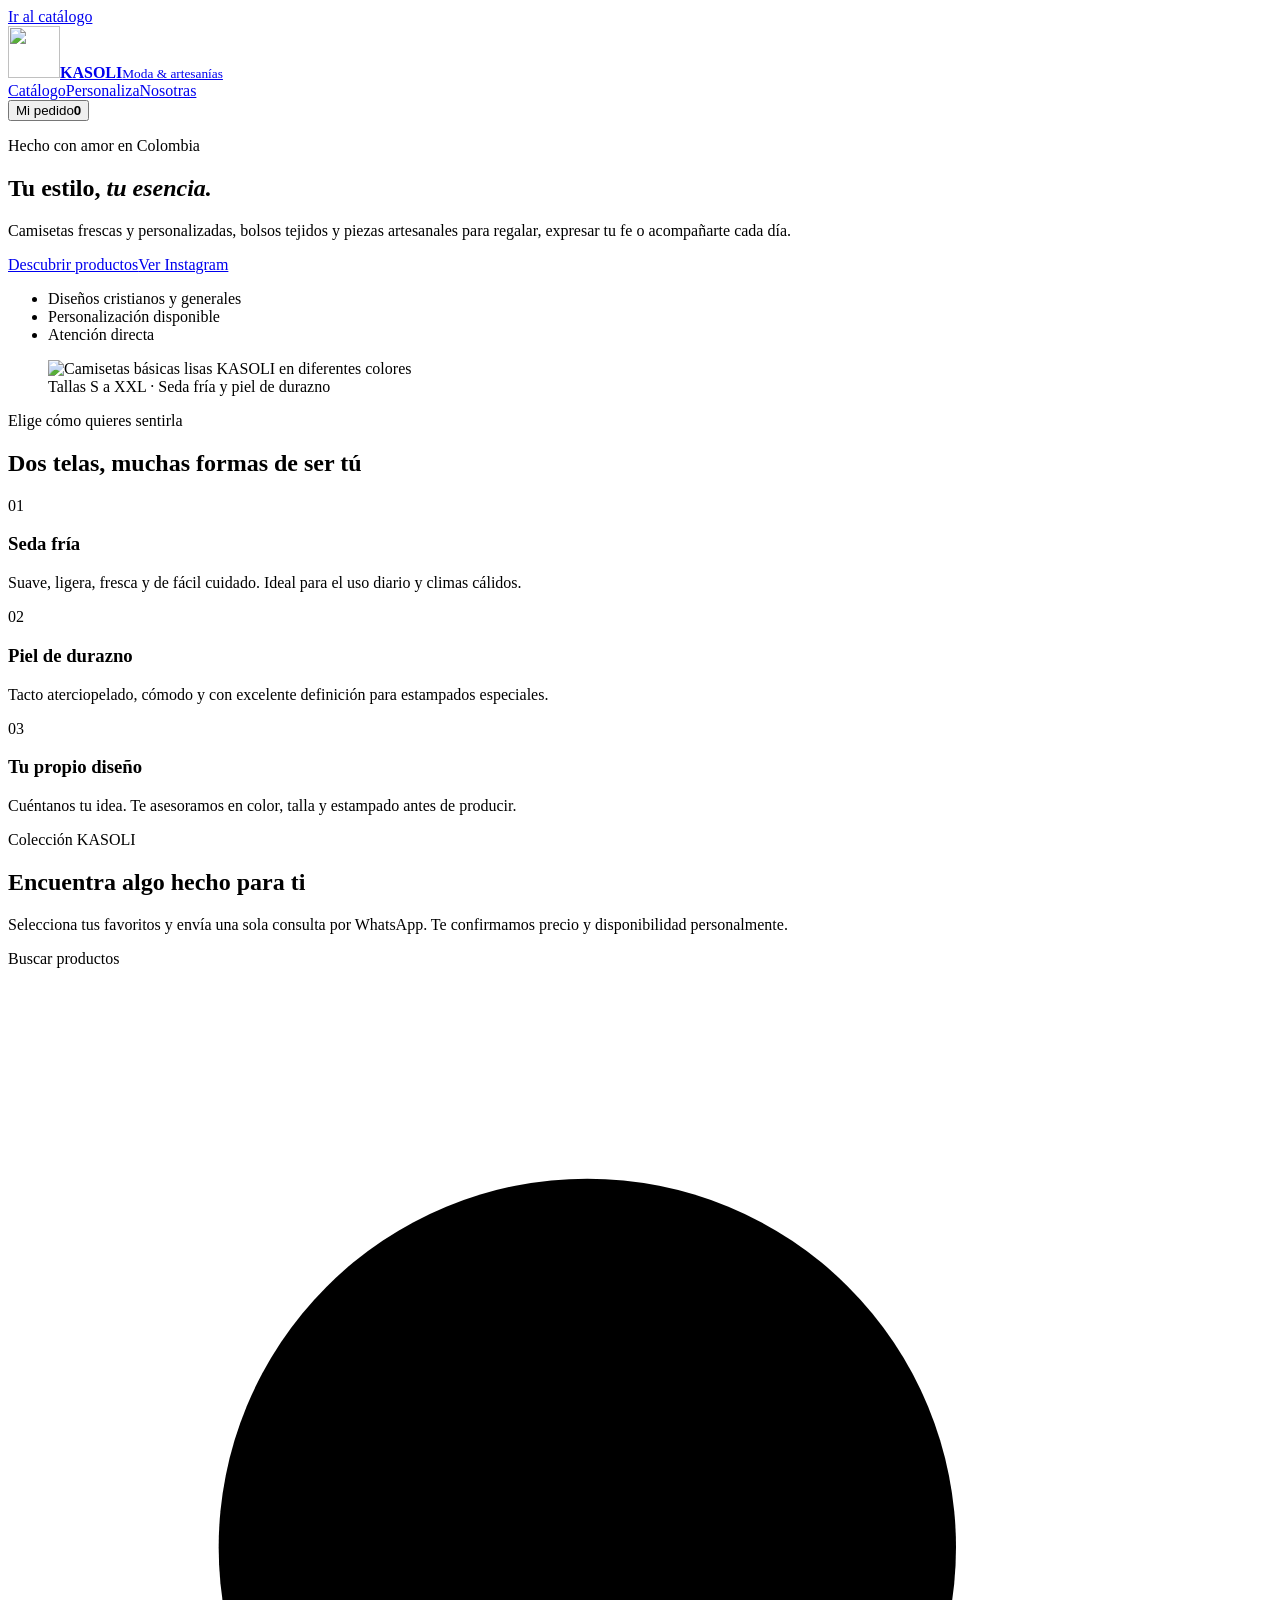
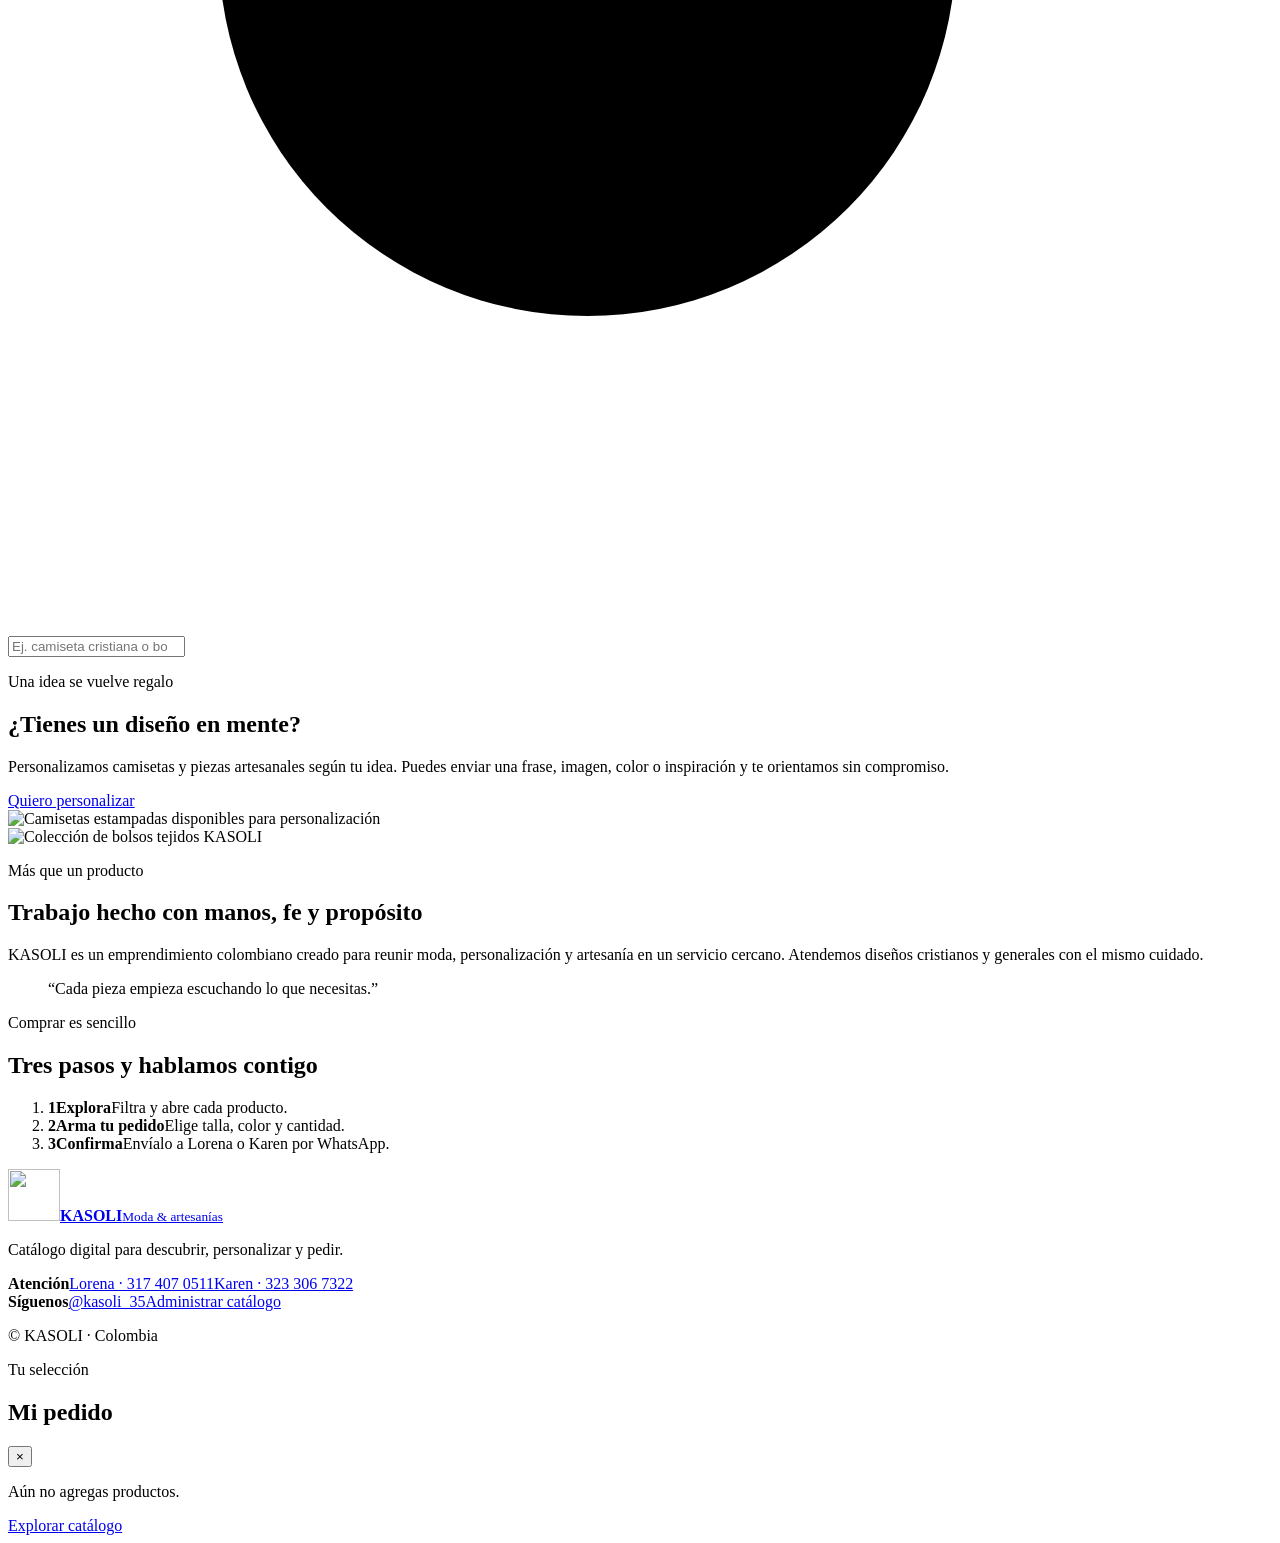
==== commit b97b1101: "Aclara presentación de camisetas básicas" ====
--- a/Downloads/kaliso/index.html
+++ b/Downloads/kaliso/index.html
@@ -24,7 +24,7 @@
   <main>
     <section class="hero" id="inicio"><div class="shell hero-grid">
       <div class="hero-copy"><p class="kicker">Hecho con amor en Colombia</p><h1>Tu estilo, <em>tu esencia.</em></h1><p class="hero-lead">Camisetas frescas y personalizadas, bolsos tejidos y piezas artesanales para regalar, expresar tu fe o acompañarte cada día.</p><div class="hero-actions"><a class="button button-primary" href="#catalogo">Descubrir productos</a><a class="button button-quiet" href="https://www.instagram.com/kasoli_35" target="_blank" rel="noopener">Ver Instagram</a></div><ul class="hero-points" aria-label="Beneficios"><li>Diseños cristianos y generales</li><li>Personalización disponible</li><li>Atención directa</li></ul></div>
-      <figure class="hero-media"><img src="/assets/productos/camisetas-basicas.png" alt="Camisetas básicas KASOLI en diferentes colores" width="1536" height="1450"><figcaption>Tallas S a XXL · Seda fría y piel de durazno</figcaption></figure>
+      <figure class="hero-media"><img src="/assets/productos/camisetas-basicas.png" alt="Camisetas básicas lisas KASOLI en diferentes colores" width="1536" height="1536"><figcaption>Tallas S a XXL · Seda fría y piel de durazno</figcaption></figure>
     </div></section>
 
     <section class="materials" aria-labelledby="materialsTitle"><div class="shell"><p class="kicker">Elige cómo quieres sentirla</p><h2 id="materialsTitle">Dos telas, muchas formas de ser tú</h2><div class="material-grid"><article><span>01</span><h3>Seda fría</h3><p>Suave, ligera, fresca y de fácil cuidado. Ideal para el uso diario y climas cálidos.</p></article><article><span>02</span><h3>Piel de durazno</h3><p>Tacto aterciopelado, cómodo y con excelente definición para estampados especiales.</p></article><article><span>03</span><h3>Tu propio diseño</h3><p>Cuéntanos tu idea. Te asesoramos en color, talla y estampado antes de producir.</p></article></div></div></section>
